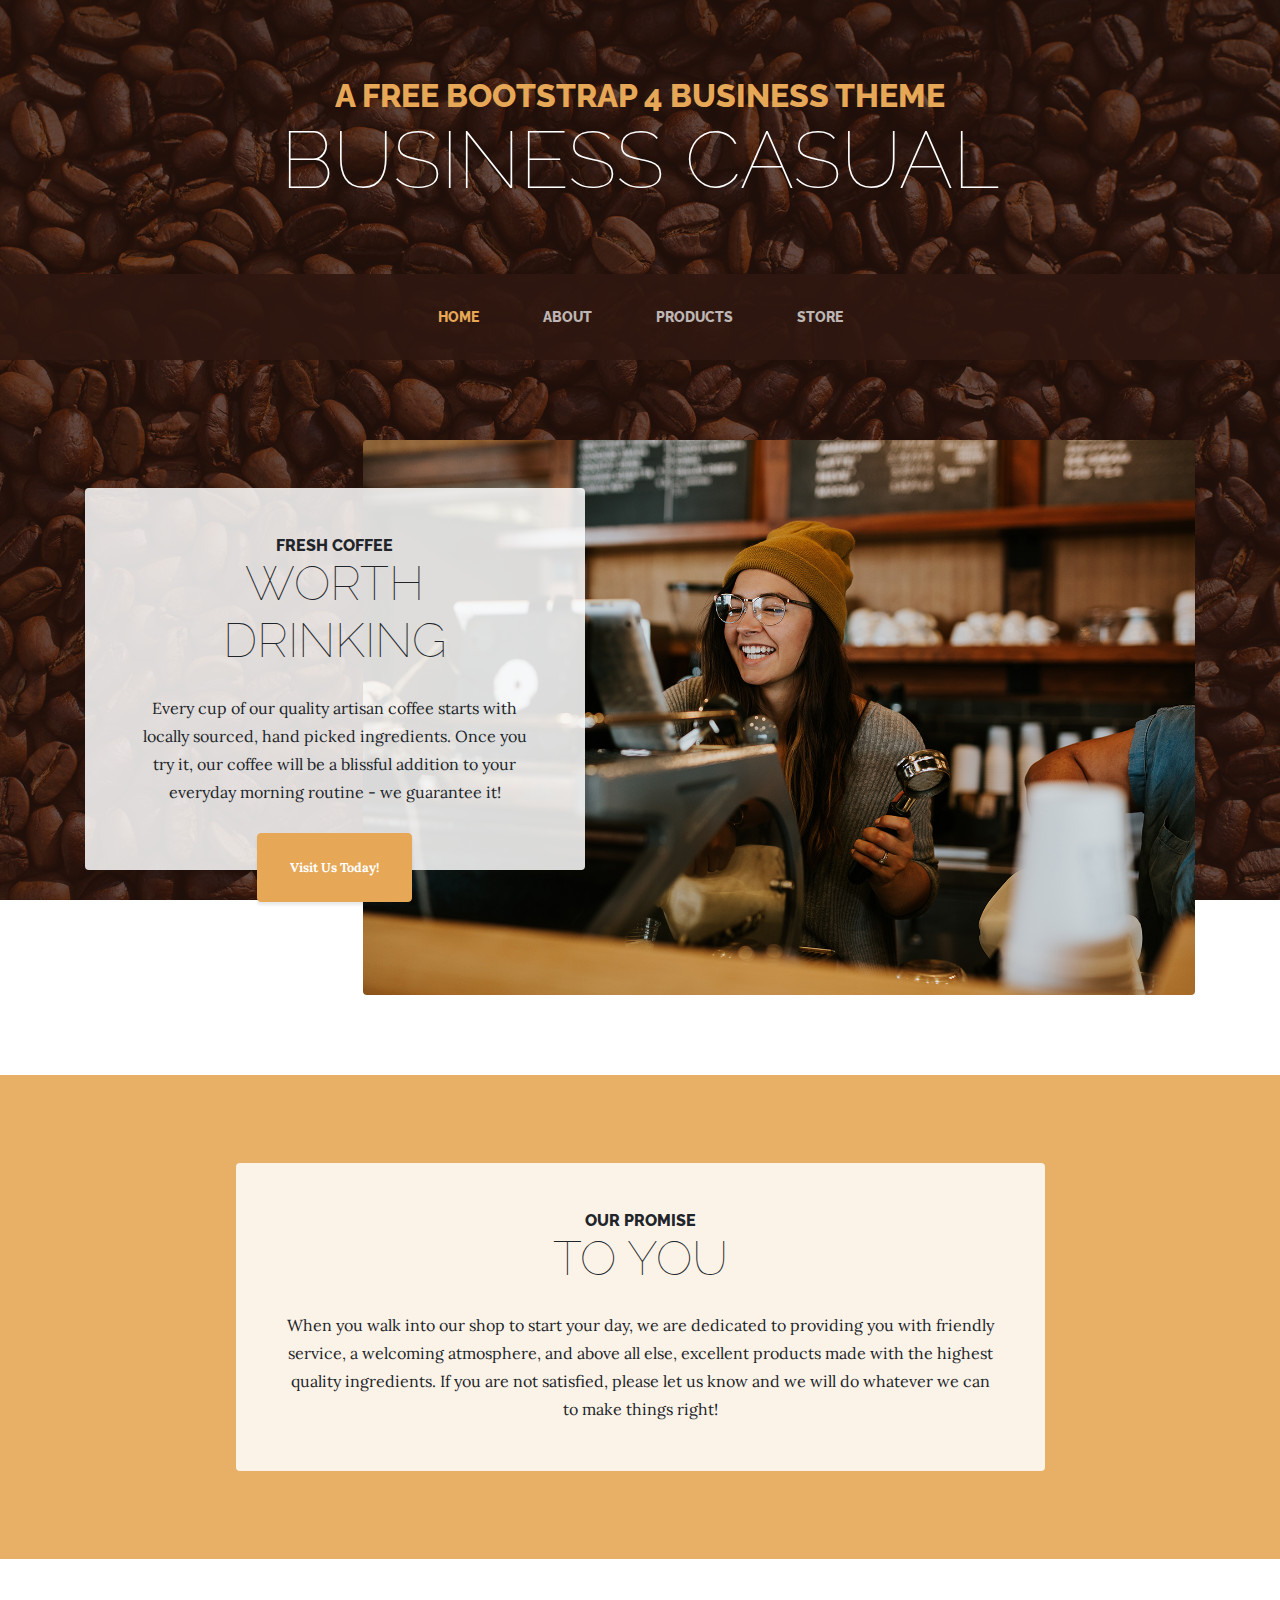
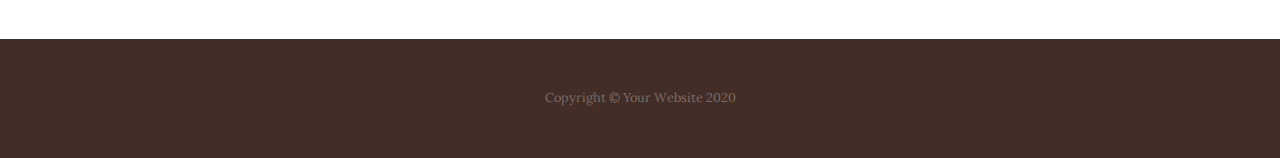
==== selfOrganizingTeams/startbootstrap-business-casual-gh-pages/index.html @ 57310545 "Add files via upload" ====
<!DOCTYPE html>
<html lang="en">

<head>

  <meta charset="utf-8">
  <meta name="viewport" content="width=device-width, initial-scale=1, shrink-to-fit=no">
  <meta name="description" content="">
  <meta name="author" content="">

  <title>Business Casual - Start Bootstrap Theme</title>

  <!-- Bootstrap core CSS -->
  <link href="vendor/bootstrap/css/bootstrap.min.css" rel="stylesheet">

  <!-- Custom fonts for this template -->
  <link href="https://fonts.googleapis.com/css?family=Raleway:100,100i,200,200i,300,300i,400,400i,500,500i,600,600i,700,700i,800,800i,900,900i" rel="stylesheet">
  <link href="https://fonts.googleapis.com/css?family=Lora:400,400i,700,700i" rel="stylesheet">

  <!-- Custom styles for this template -->
  <link href="css/business-casual.min.css" rel="stylesheet">

</head>

<body>

  <h1 class="site-heading text-center text-white d-none d-lg-block">
    <span class="site-heading-upper text-primary mb-3">A Free Bootstrap 4 Business Theme</span>
    <span class="site-heading-lower">Business Casual</span>
  </h1>

  <!-- Navigation -->
  <nav class="navbar navbar-expand-lg navbar-dark py-lg-4" id="mainNav">
    <div class="container">
      <a class="navbar-brand text-uppercase text-expanded font-weight-bold d-lg-none" href="#">Start Bootstrap</a>
      <button class="navbar-toggler" type="button" data-toggle="collapse" data-target="#navbarResponsive" aria-controls="navbarResponsive" aria-expanded="false" aria-label="Toggle navigation">
        <span class="navbar-toggler-icon"></span>
      </button>
      <div class="collapse navbar-collapse" id="navbarResponsive">
        <ul class="navbar-nav mx-auto">
          <li class="nav-item active px-lg-4">
            <a class="nav-link text-uppercase text-expanded" href="index.html">Home
              <span class="sr-only">(current)</span>
            </a>
          </li>
          <li class="nav-item px-lg-4">
            <a class="nav-link text-uppercase text-expanded" href="about.html">About</a>
          </li>
          <li class="nav-item px-lg-4">
            <a class="nav-link text-uppercase text-expanded" href="products.html">Products</a>
          </li>
          <li class="nav-item px-lg-4">
            <a class="nav-link text-uppercase text-expanded" href="store.html">Store</a>
          </li>
        </ul>
      </div>
    </div>
  </nav>

  <section class="page-section clearfix">
    <div class="container">
      <div class="intro">
        <img class="intro-img img-fluid mb-3 mb-lg-0 rounded" src="img/intro.jpg" alt="">
        <div class="intro-text left-0 text-center bg-faded p-5 rounded">
          <h2 class="section-heading mb-4">
            <span class="section-heading-upper">Fresh Coffee</span>
            <span class="section-heading-lower">Worth Drinking</span>
          </h2>
          <p class="mb-3">Every cup of our quality artisan coffee starts with locally sourced, hand picked ingredients. Once you try it, our coffee will be a blissful addition to your everyday morning routine - we guarantee it!
          </p>
          <div class="intro-button mx-auto">
            <a class="btn btn-primary btn-xl" href="#">Visit Us Today!</a>
          </div>
        </div>
      </div>
    </div>
  </section>

  <section class="page-section cta">
    <div class="container">
      <div class="row">
        <div class="col-xl-9 mx-auto">
          <div class="cta-inner text-center rounded">
            <h2 class="section-heading mb-4">
              <span class="section-heading-upper">Our Promise</span>
              <span class="section-heading-lower">To You</span>
            </h2>
            <p class="mb-0">When you walk into our shop to start your day, we are dedicated to providing you with friendly service, a welcoming atmosphere, and above all else, excellent products made with the highest quality ingredients. If you are not satisfied, please let us know and we will do whatever we can to make things right!</p>
          </div>
        </div>
      </div>
    </div>
  </section>

  <footer class="footer text-faded text-center py-5">
    <div class="container">
      <p class="m-0 small">Copyright &copy; Your Website 2020</p>
    </div>
  </footer>

  <!-- Bootstrap core JavaScript -->
  <script src="vendor/jquery/jquery.min.js"></script>
  <script src="vendor/bootstrap/js/bootstrap.bundle.min.js"></script>

</body>

</html>
---- selfOrganizingTeams/startbootstrap-business-casual-gh-pages/css/business-casual.min.css ----
/*!
 * Start Bootstrap - Business Casual v5.0.11 (https://startbootstrap.com/theme/business-casual)
 * Copyright 2013-2020 Start Bootstrap
 * Licensed under MIT (https://github.com/StartBootstrap/startbootstrap-business-casual/blob/master/LICENSE)
 */body{font-family:Lora;background-image:linear-gradient(rgba(47,23,15,.65),rgba(47,23,15,.65)),url(../img/bg.jpg);background-attachment:fixed;background-position:center;background-size:cover}h1,h2,h3,h4,h5,h6{font-family:Raleway}p{line-height:1.75}.text-faded{color:rgba(255,255,255,.3)}.site-heading{margin-top:5rem;margin-bottom:5rem;text-transform:uppercase;line-height:1;font-family:Raleway}.site-heading .site-heading-upper{display:block;font-size:2rem;font-weight:800}.site-heading .site-heading-lower{font-size:5rem;font-weight:100;line-height:4rem}.page-section{margin-top:5rem;margin-bottom:5rem}.section-heading{text-transform:uppercase}.section-heading .section-heading-upper{display:block;font-size:1rem;font-weight:800}.section-heading .section-heading-lower{display:block;font-size:3rem;font-weight:100}.bg-faded{background-color:rgba(255,255,255,.85)}#mainNav{background-color:rgba(47,23,15,.9);font-family:Raleway}#mainNav .navbar-brand{color:#e6a756}#mainNav .navbar-nav .nav-item .nav-link{color:rgba(255,255,255,.7);font-weight:800}#mainNav .navbar-nav .nav-item.active .nav-link{color:#e6a756}@media (min-width:992px){#mainNav .navbar-nav .nav-item .nav-link{font-size:.9rem}#mainNav .navbar-nav .nav-item .nav-link:hover{color:rgba(255,255,255,.4)}#mainNav .navbar-nav .nav-item.active .nav-link:hover{color:#e6a756}}.btn-xl{font-weight:700;font-size:.8rem;padding-top:1.5rem;padding-bottom:1.5rem;padding-left:2rem;padding-right:2rem}.intro{position:relative}@media (min-width:992px){.intro .intro-img{width:75%;float:right}.intro .intro-text{left:0;width:60%;margin-top:3rem;position:absolute}.intro .intro-text .intro-button{width:100%;left:0;position:absolute;bottom:-2rem}}@media (min-width:1200px){.intro .intro-text{width:45%}}.cta{padding-top:5rem;padding-bottom:5rem;background-color:rgba(230,167,86,.9)}.cta .cta-inner{position:relative;padding:3rem;margin:.5rem;background-color:rgba(255,255,255,.85)}.cta .cta-inner:before{border-radius:.5rem;content:'';position:absolute;top:-.5rem;bottom:-.5rem;left:-.5rem;right:-.5rem;border:.25rem solid rgba(255,255,255,.85);z-index:-1}@media (min-width:992px){.about-heading .about-heading-img{position:relative;z-index:0}.about-heading .about-heading-content{margin-top:-5rem;position:relative;z-index:1}}@media (min-width:992px){.product-item .product-item-title{position:relative;z-index:1;margin-bottom:-3rem}.product-item .product-item-img{position:relative;z-index:0;max-width:60vw}.product-item .product-item-description{position:relative;z-index:1;margin-top:-3rem;max-width:50vw}}.list-hours{font-size:.9rem}.list-hours .list-hours-item{border-bottom:1px solid rgba(230,167,86,.5);padding-bottom:.25rem;margin-bottom:1rem;font-style:italic}.list-hours .list-hours-item.today{font-weight:700;color:#e6a756}@media (min-width:992px){.list-hours{width:50%;font-size:1.1rem}}.address strong{font-size:1.2rem}.footer{background-color:rgba(47,23,15,.9)}.text-primary{color:#e6a756!important}.bg-primary{background-color:#e6a756!important}.btn{box-shadow:0 3px 3px 0 rgba(33,37,41,.1)}.btn-primary{background-color:#e6a756;border-color:#e6a756}.btn-primary:active,.btn-primary:focus,.btn-primary:hover{background-color:#df902a;border-color:#df902a}.font-weight-light{font-weight:100!important}
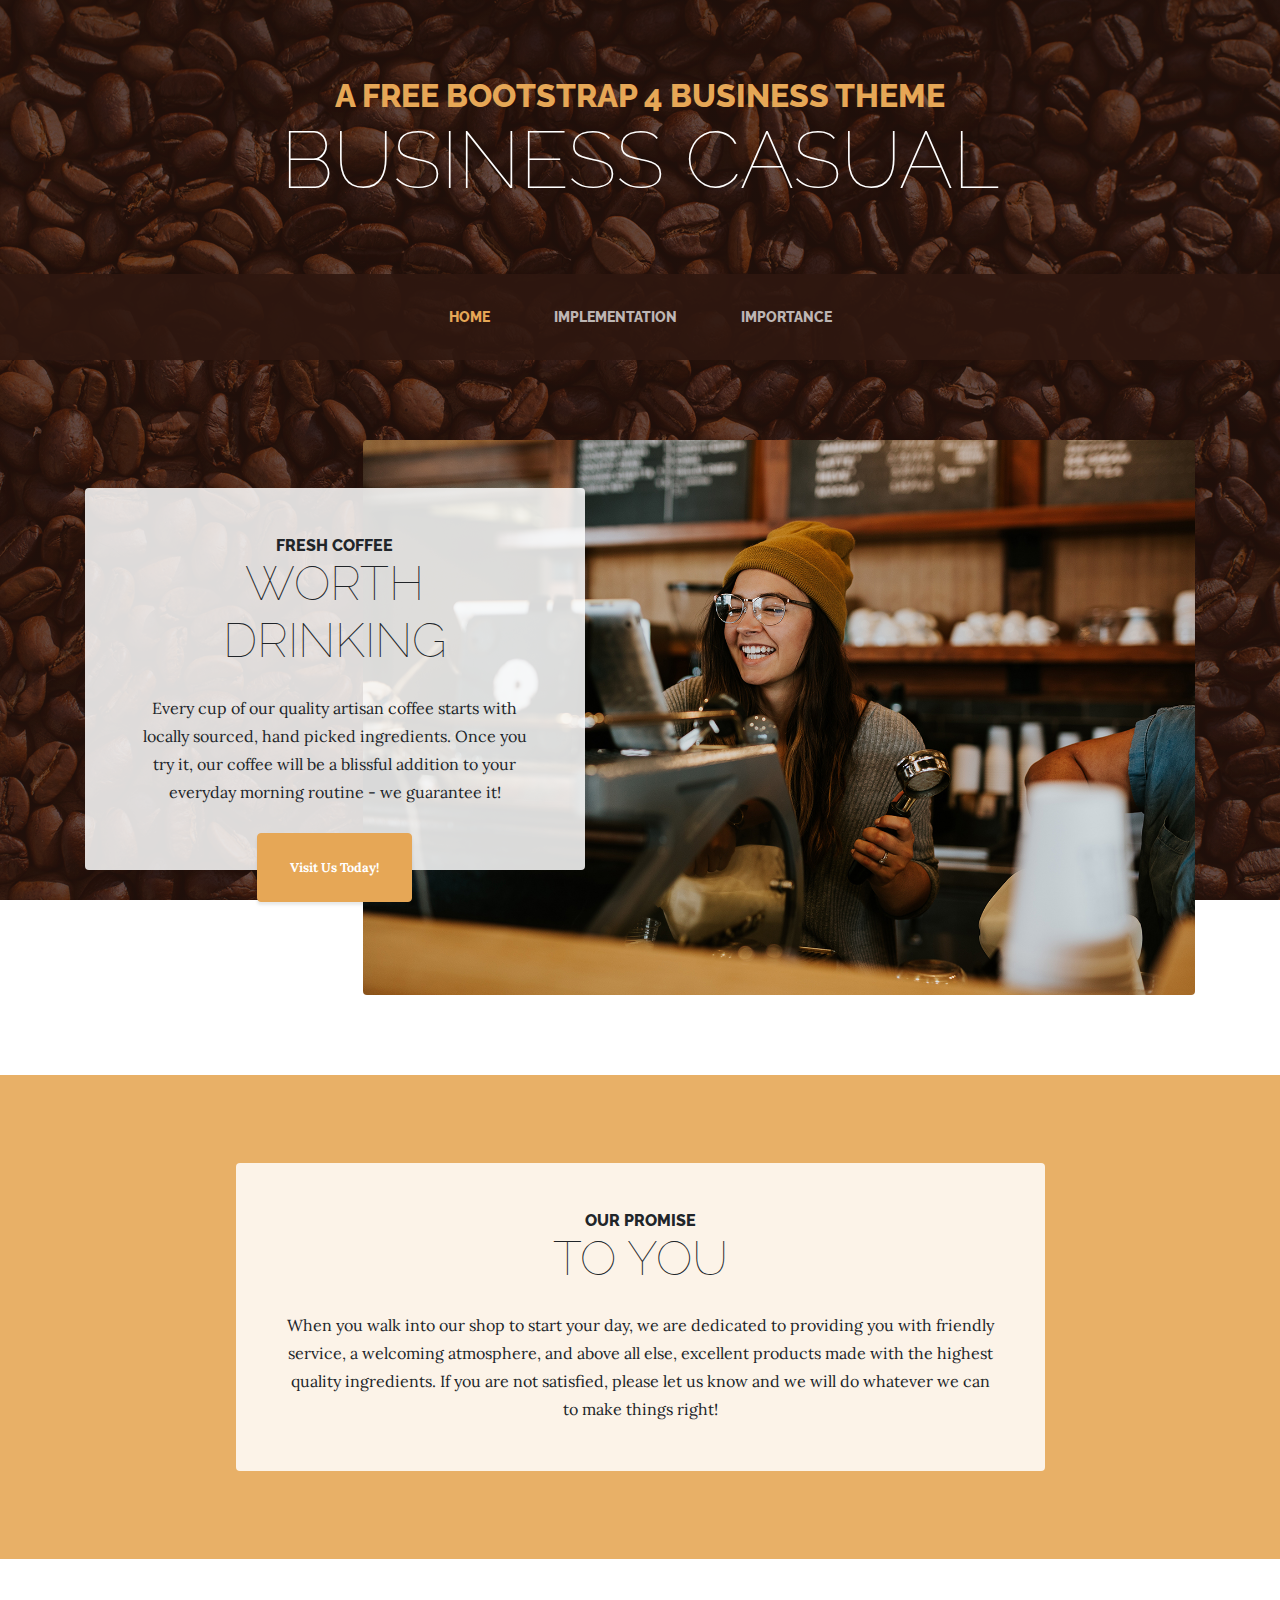
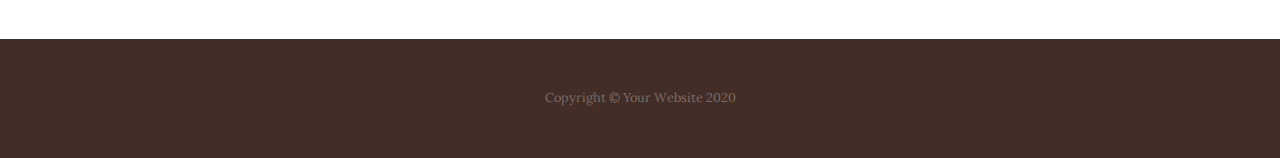
==== commit 94c94c1e: "Update pages, and page names" ====
--- a/selfOrganizingTeams/startbootstrap-business-casual-gh-pages/index.html
+++ b/selfOrganizingTeams/startbootstrap-business-casual-gh-pages/index.html
@@ -12,7 +12,7 @@
 
   <!-- Bootstrap core CSS -->
   <link href="vendor/bootstrap/css/bootstrap.min.css" rel="stylesheet">
-
+  <link rel="stylesheet" href="css/styles.css">
   <!-- Custom fonts for this template -->
   <link href="https://fonts.googleapis.com/css?family=Raleway:100,100i,200,200i,300,300i,400,400i,500,500i,600,600i,700,700i,800,800i,900,900i" rel="stylesheet">
   <link href="https://fonts.googleapis.com/css?family=Lora:400,400i,700,700i" rel="stylesheet">
@@ -44,13 +44,10 @@
             </a>
           </li>
           <li class="nav-item px-lg-4">
-            <a class="nav-link text-uppercase text-expanded" href="about.html">About</a>
+            <a class="nav-link text-uppercase text-expanded" href="implementation.html">Implementation</a>
           </li>
           <li class="nav-item px-lg-4">
-            <a class="nav-link text-uppercase text-expanded" href="products.html">Products</a>
-          </li>
-          <li class="nav-item px-lg-4">
-            <a class="nav-link text-uppercase text-expanded" href="store.html">Store</a>
+            <a class="nav-link text-uppercase text-expanded" href="importance.html">Importance</a>
           </li>
         </ul>
       </div>
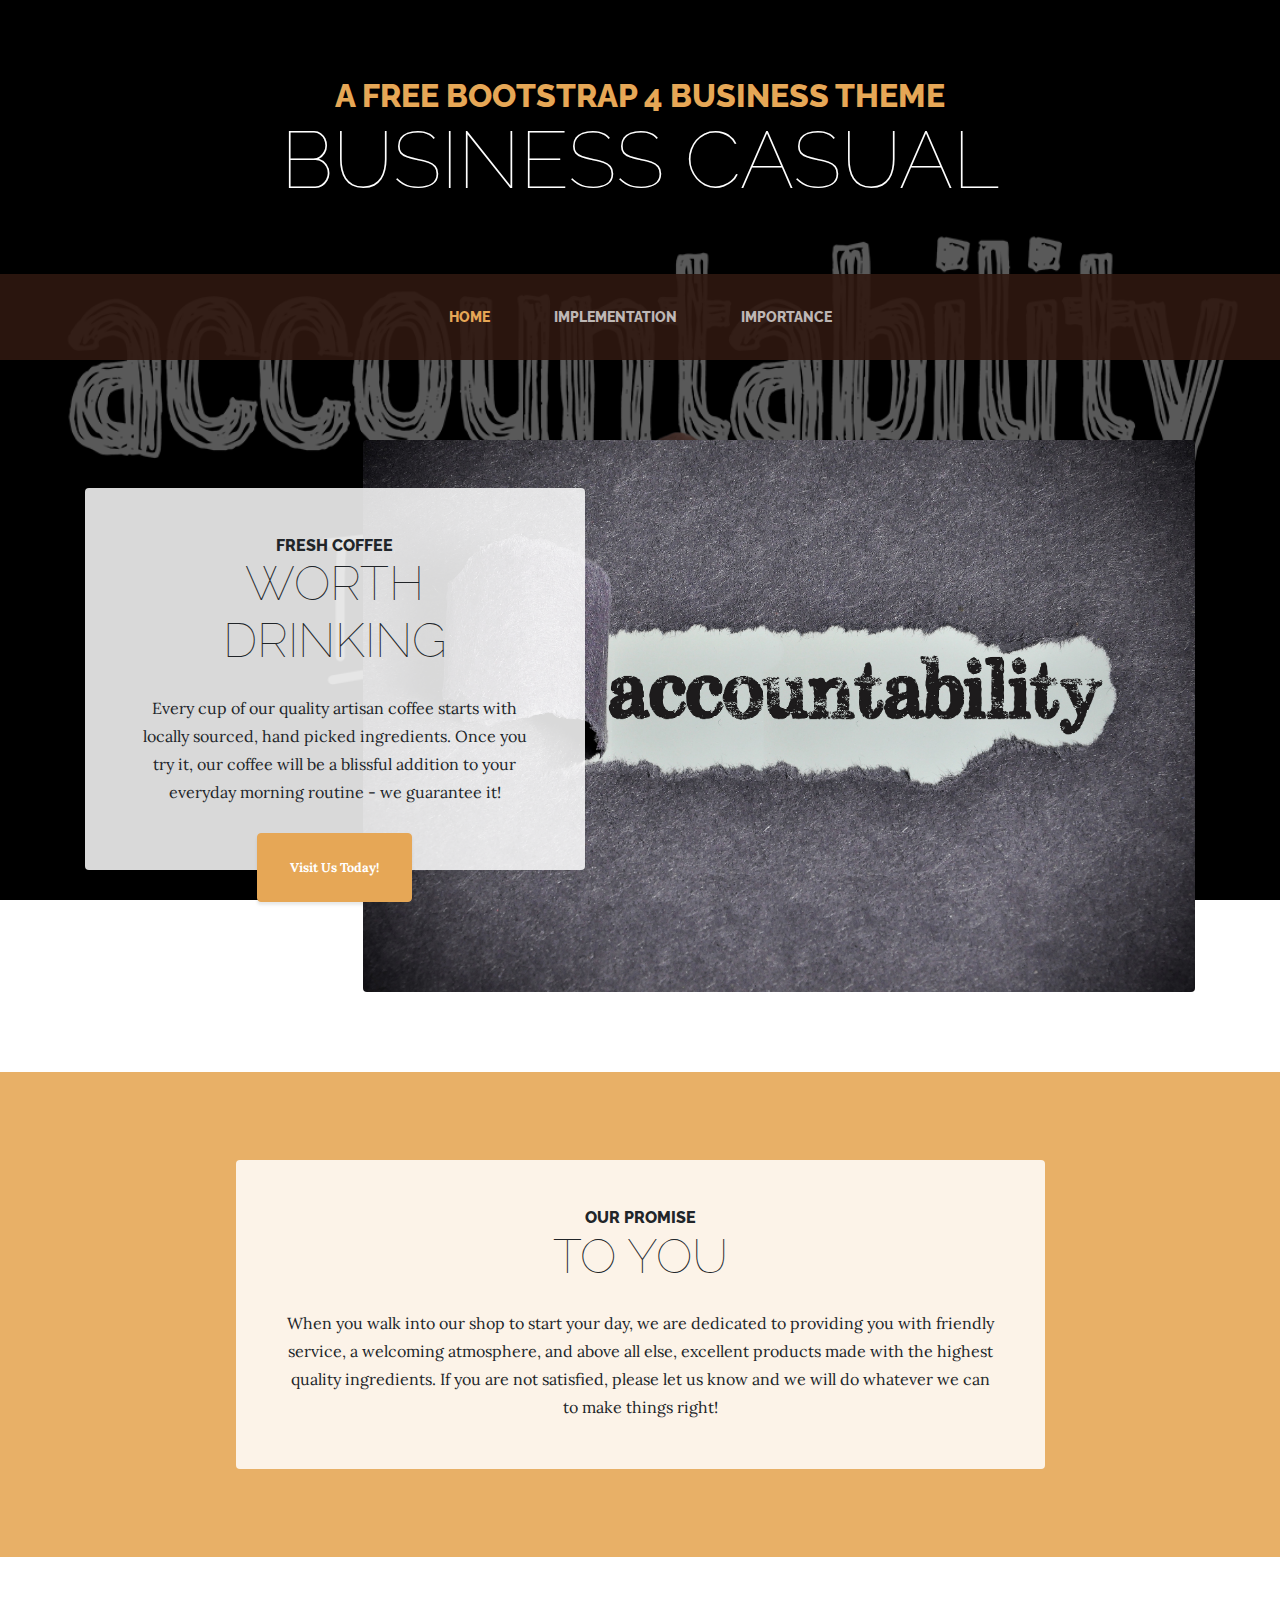
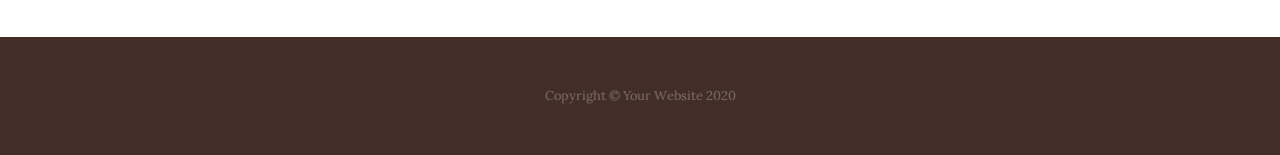
==== commit 5993e2c9: "Pictures" ====
--- a/selfOrganizingTeams/startbootstrap-business-casual-gh-pages/index.html
+++ b/selfOrganizingTeams/startbootstrap-business-casual-gh-pages/index.html
@@ -8,17 +8,19 @@
   <meta name="description" content="">
   <meta name="author" content="">
 
-  <title>Business Casual - Start Bootstrap Theme</title>
+  <title>Accountability</title>
 
   <!-- Bootstrap core CSS -->
   <link href="vendor/bootstrap/css/bootstrap.min.css" rel="stylesheet">
   <link rel="stylesheet" href="css/styles.css">
   <!-- Custom fonts for this template -->
-  <link href="https://fonts.googleapis.com/css?family=Raleway:100,100i,200,200i,300,300i,400,400i,500,500i,600,600i,700,700i,800,800i,900,900i" rel="stylesheet">
+  <link
+    href="https://fonts.googleapis.com/css?family=Raleway:100,100i,200,200i,300,300i,400,400i,500,500i,600,600i,700,700i,800,800i,900,900i"
+    rel="stylesheet">
   <link href="https://fonts.googleapis.com/css?family=Lora:400,400i,700,700i" rel="stylesheet">
 
   <!-- Custom styles for this template -->
-  <link href="css/business-casual.min.css" rel="stylesheet">
+  <link href="css/business-casual.css" rel="stylesheet">
 
 </head>
 
@@ -33,7 +35,8 @@
   <nav class="navbar navbar-expand-lg navbar-dark py-lg-4" id="mainNav">
     <div class="container">
       <a class="navbar-brand text-uppercase text-expanded font-weight-bold d-lg-none" href="#">Start Bootstrap</a>
-      <button class="navbar-toggler" type="button" data-toggle="collapse" data-target="#navbarResponsive" aria-controls="navbarResponsive" aria-expanded="false" aria-label="Toggle navigation">
+      <button class="navbar-toggler" type="button" data-toggle="collapse" data-target="#navbarResponsive"
+        aria-controls="navbarResponsive" aria-expanded="false" aria-label="Toggle navigation">
         <span class="navbar-toggler-icon"></span>
       </button>
       <div class="collapse navbar-collapse" id="navbarResponsive">
@@ -57,13 +60,15 @@
   <section class="page-section clearfix">
     <div class="container">
       <div class="intro">
-        <img class="intro-img img-fluid mb-3 mb-lg-0 rounded" src="img/intro.jpg" alt="">
+        <img class="intro-img img-fluid mb-3 mb-lg-0 rounded" src="img/2.jpeg.crdownload" alt="accountability"
+          title="accountability">
         <div class="intro-text left-0 text-center bg-faded p-5 rounded">
           <h2 class="section-heading mb-4">
             <span class="section-heading-upper">Fresh Coffee</span>
             <span class="section-heading-lower">Worth Drinking</span>
           </h2>
-          <p class="mb-3">Every cup of our quality artisan coffee starts with locally sourced, hand picked ingredients. Once you try it, our coffee will be a blissful addition to your everyday morning routine - we guarantee it!
+          <p class="mb-3">Every cup of our quality artisan coffee starts with locally sourced, hand picked ingredients.
+            Once you try it, our coffee will be a blissful addition to your everyday morning routine - we guarantee it!
           </p>
           <div class="intro-button mx-auto">
             <a class="btn btn-primary btn-xl" href="#">Visit Us Today!</a>
@@ -82,7 +87,10 @@
               <span class="section-heading-upper">Our Promise</span>
               <span class="section-heading-lower">To You</span>
             </h2>
-            <p class="mb-0">When you walk into our shop to start your day, we are dedicated to providing you with friendly service, a welcoming atmosphere, and above all else, excellent products made with the highest quality ingredients. If you are not satisfied, please let us know and we will do whatever we can to make things right!</p>
+            <p class="mb-0">When you walk into our shop to start your day, we are dedicated to providing you with
+              friendly service, a welcoming atmosphere, and above all else, excellent products made with the highest
+              quality ingredients. If you are not satisfied, please let us know and we will do whatever we can to make
+              things right!</p>
           </div>
         </div>
       </div>
@@ -101,4 +109,4 @@
 
 </body>
 
-</html>
+</html>--- a/selfOrganizingTeams/startbootstrap-business-casual-gh-pages/css/business-casual.css
+++ b/selfOrganizingTeams/startbootstrap-business-casual-gh-pages/css/business-casual.css
@@ -0,0 +1,256 @@
+/*!
+ * Start Bootstrap - Business Casual v5.0.11 (https://startbootstrap.com/theme/business-casual)
+ * Copyright 2013-2020 Start Bootstrap
+ * Licensed under MIT (https://github.com/StartBootstrap/startbootstrap-business-casual/blob/master/LICENSE)
+ */
+
+body {
+  font-family: 'Lora';
+  background-image: linear-gradient(rgba(0, 0, 0, 0.65), rgba(0, 0, 0, 0.65)), url("../img/background.jpg");
+  background-attachment: fixed;
+  background-position: center;
+  background-size: cover;
+}
+
+h1,
+h2,
+h3,
+h4,
+h5,
+h6 {
+  font-family: 'Raleway';
+}
+
+p {
+  line-height: 1.75;
+}
+
+.text-faded {
+  color: rgba(255, 255, 255, 0.3);
+}
+
+.site-heading {
+  margin-top: 5rem;
+  margin-bottom: 5rem;
+  text-transform: uppercase;
+  line-height: 1;
+  font-family: 'Raleway';
+}
+
+.site-heading .site-heading-upper {
+  display: block;
+  font-size: 2rem;
+  font-weight: 800;
+}
+
+.site-heading .site-heading-lower {
+  font-size: 5rem;
+  font-weight: 100;
+  line-height: 4rem;
+}
+
+.page-section {
+  margin-top: 5rem;
+  margin-bottom: 5rem;
+}
+
+.section-heading {
+  text-transform: uppercase;
+}
+
+.section-heading .section-heading-upper {
+  display: block;
+  font-size: 1rem;
+  font-weight: 800;
+}
+
+.section-heading .section-heading-lower {
+  display: block;
+  font-size: 3rem;
+  font-weight: 100;
+}
+
+.bg-faded {
+  background-color: rgba(255, 255, 255, 0.85);
+}
+
+#mainNav {
+  background-color: rgba(47, 23, 15, 0.9);
+  font-family: 'Raleway';
+}
+
+#mainNav .navbar-brand {
+  color: #e6a756;
+}
+
+#mainNav .navbar-nav .nav-item .nav-link {
+  color: rgba(255, 255, 255, 0.7);
+  font-weight: 800;
+}
+
+#mainNav .navbar-nav .nav-item.active .nav-link {
+  color: #e6a756;
+}
+
+@media (min-width: 992px) {
+  #mainNav .navbar-nav .nav-item .nav-link {
+    font-size: 0.9rem;
+  }
+  #mainNav .navbar-nav .nav-item .nav-link:hover {
+    color: rgba(255, 255, 255, 0.4);
+  }
+  #mainNav .navbar-nav .nav-item.active .nav-link:hover {
+    color: #e6a756;
+  }
+}
+
+.btn-xl {
+  font-weight: 700;
+  font-size: 0.8rem;
+  padding-top: 1.5rem;
+  padding-bottom: 1.5rem;
+  padding-left: 2rem;
+  padding-right: 2rem;
+}
+
+.intro {
+  position: relative;
+}
+
+@media (min-width: 992px) {
+  .intro .intro-img {
+    width: 75%;
+    float: right;
+  }
+  .intro .intro-text {
+    left: 0;
+    width: 60%;
+    margin-top: 3rem;
+    position: absolute;
+  }
+  .intro .intro-text .intro-button {
+    width: 100%;
+    left: 0;
+    position: absolute;
+    bottom: -2rem;
+  }
+}
+
+@media (min-width: 1200px) {
+  .intro .intro-text {
+    width: 45%;
+  }
+}
+
+.cta {
+  padding-top: 5rem;
+  padding-bottom: 5rem;
+  background-color: rgba(230, 167, 86, 0.9);
+}
+
+.cta .cta-inner {
+  position: relative;
+  padding: 3rem;
+  margin: 0.5rem;
+  background-color: rgba(255, 255, 255, 0.85);
+}
+
+.cta .cta-inner:before {
+  border-radius: 0.5rem;
+  content: '';
+  position: absolute;
+  top: -0.5rem;
+  bottom: -0.5rem;
+  left: -0.5rem;
+  right: -0.5rem;
+  border: 0.25rem solid rgba(255, 255, 255, 0.85);
+  z-index: -1;
+}
+
+@media (min-width: 992px) {
+  .about-heading .about-heading-img {
+    position: relative;
+    z-index: 0;
+  }
+  .about-heading .about-heading-content {
+    margin-top: -5rem;
+    position: relative;
+    z-index: 1;
+  }
+}
+
+@media (min-width: 992px) {
+  .product-item .product-item-title {
+    position: relative;
+    z-index: 1;
+    margin-bottom: -3rem;
+  }
+  .product-item .product-item-img {
+    position: relative;
+    z-index: 0;
+    max-width: 60vw;
+  }
+  .product-item .product-item-description {
+    position: relative;
+    z-index: 1;
+    margin-top: -3rem;
+    max-width: 50vw;
+  }
+}
+
+.list-hours {
+  font-size: 0.9rem;
+}
+
+.list-hours .list-hours-item {
+  border-bottom: 1px solid rgba(230, 167, 86, 0.5);
+  padding-bottom: .25rem;
+  margin-bottom: 1rem;
+  font-style: italic;
+}
+
+.list-hours .list-hours-item.today {
+  font-weight: bold;
+  color: #e6a756;
+}
+
+@media (min-width: 992px) {
+  .list-hours {
+    width: 50%;
+    font-size: 1.1rem;
+  }
+}
+
+.address strong {
+  font-size: 1.2rem;
+}
+
+.footer {
+  background-color: rgba(47, 23, 15, 0.9);
+}
+
+.text-primary {
+  color: #e6a756 !important;
+}
+
+.bg-primary {
+  background-color: #e6a756 !important;
+}
+
+.btn {
+  box-shadow: 0px 3px 3px 0px rgba(33, 37, 41, 0.1);
+}
+
+.btn-primary {
+  background-color: #e6a756;
+  border-color: #e6a756;
+}
+
+.btn-primary:hover, .btn-primary:focus, .btn-primary:active {
+  background-color: #df902a;
+  border-color: #df902a;
+}
+
+.font-weight-light {
+  font-weight: 100 !important;
+}
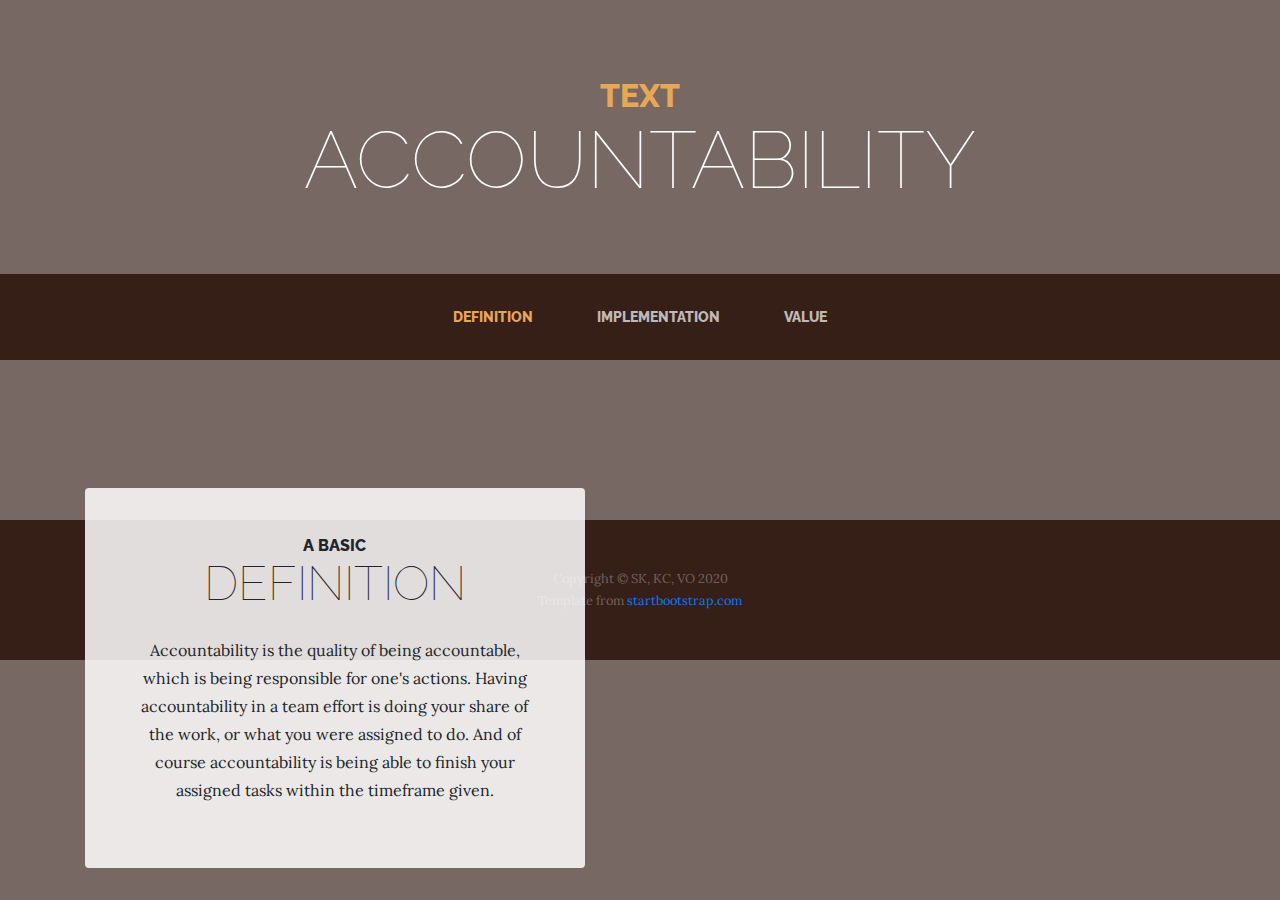
==== commit fc73cbe7: "Changed content" ====
--- a/selfOrganizingTeams/startbootstrap-business-casual-gh-pages/index.html
+++ b/selfOrganizingTeams/startbootstrap-business-casual-gh-pages/index.html
@@ -8,49 +8,46 @@
   <meta name="description" content="">
   <meta name="author" content="">
 
-  <title>Accountability</title>
+  <title>Self Organizing Teams</title>
 
   <!-- Bootstrap core CSS -->
   <link href="vendor/bootstrap/css/bootstrap.min.css" rel="stylesheet">
-  <link rel="stylesheet" href="css/styles.css">
+
   <!-- Custom fonts for this template -->
-  <link
-    href="https://fonts.googleapis.com/css?family=Raleway:100,100i,200,200i,300,300i,400,400i,500,500i,600,600i,700,700i,800,800i,900,900i"
-    rel="stylesheet">
+  <link href="https://fonts.googleapis.com/css?family=Raleway:100,100i,200,200i,300,300i,400,400i,500,500i,600,600i,700,700i,800,800i,900,900i" rel="stylesheet">
   <link href="https://fonts.googleapis.com/css?family=Lora:400,400i,700,700i" rel="stylesheet">
 
   <!-- Custom styles for this template -->
-  <link href="css/business-casual.css" rel="stylesheet">
+  <link href="css/business-casual.min.css" rel="stylesheet">
 
 </head>
 
 <body>
 
   <h1 class="site-heading text-center text-white d-none d-lg-block">
-    <span class="site-heading-upper text-primary mb-3">A Free Bootstrap 4 Business Theme</span>
-    <span class="site-heading-lower">Business Casual</span>
+    <span class="site-heading-upper text-primary mb-3">TEXT</span>
+    <span class="site-heading-lower">Accountability</span>
   </h1>
 
   <!-- Navigation -->
   <nav class="navbar navbar-expand-lg navbar-dark py-lg-4" id="mainNav">
     <div class="container">
-      <a class="navbar-brand text-uppercase text-expanded font-weight-bold d-lg-none" href="#">Start Bootstrap</a>
-      <button class="navbar-toggler" type="button" data-toggle="collapse" data-target="#navbarResponsive"
-        aria-controls="navbarResponsive" aria-expanded="false" aria-label="Toggle navigation">
+      <a class="navbar-brand text-uppercase text-expanded font-weight-bold d-lg-none" href="#">Accountability</a>
+      <button class="navbar-toggler" type="button" data-toggle="collapse" data-target="#navbarResponsive" aria-controls="navbarResponsive" aria-expanded="false" aria-label="Toggle navigation">
         <span class="navbar-toggler-icon"></span>
       </button>
       <div class="collapse navbar-collapse" id="navbarResponsive">
         <ul class="navbar-nav mx-auto">
           <li class="nav-item active px-lg-4">
-            <a class="nav-link text-uppercase text-expanded" href="index.html">Home
+            <a class="nav-link text-uppercase text-expanded" href="index.html">Definition
               <span class="sr-only">(current)</span>
             </a>
           </li>
           <li class="nav-item px-lg-4">
-            <a class="nav-link text-uppercase text-expanded" href="implementation.html">Implementation</a>
+            <a class="nav-link text-uppercase text-expanded" href="implement.html">Implementation</a>
           </li>
           <li class="nav-item px-lg-4">
-            <a class="nav-link text-uppercase text-expanded" href="importance.html">Importance</a>
+            <a class="nav-link text-uppercase text-expanded" href="value.html">Value</a>
           </li>
         </ul>
       </div>
@@ -60,25 +57,23 @@
   <section class="page-section clearfix">
     <div class="container">
       <div class="intro">
-        <img class="intro-img img-fluid mb-3 mb-lg-0 rounded" src="img/2.jpeg.crdownload" alt="accountability"
-          title="accountability">
+        <img class="intro-img img-fluid mb-3 mb-lg-0 rounded" src="img/intro.jpg" alt="">
         <div class="intro-text left-0 text-center bg-faded p-5 rounded">
           <h2 class="section-heading mb-4">
-            <span class="section-heading-upper">Fresh Coffee</span>
-            <span class="section-heading-lower">Worth Drinking</span>
+            <span class="section-heading-upper">A basic</span>
+            <span class="section-heading-lower">Definition</span>
           </h2>
-          <p class="mb-3">Every cup of our quality artisan coffee starts with locally sourced, hand picked ingredients.
-            Once you try it, our coffee will be a blissful addition to your everyday morning routine - we guarantee it!
+          <p class="mb-3">Accountability is the quality of being accountable, which is being responsible for one's actions. Having accountability in a team effort is doing your share of the work, or what you were assigned to do. And of course accountability is being able to finish your assigned tasks within the timeframe given.
           </p>
-          <div class="intro-button mx-auto">
+          <!-- <div class="intro-button mx-auto">
             <a class="btn btn-primary btn-xl" href="#">Visit Us Today!</a>
-          </div>
+          </div> -->
         </div>
       </div>
     </div>
   </section>
 
-  <section class="page-section cta">
+  <!-- <section class="page-section cta">
     <div class="container">
       <div class="row">
         <div class="col-xl-9 mx-auto">
@@ -87,19 +82,17 @@
               <span class="section-heading-upper">Our Promise</span>
               <span class="section-heading-lower">To You</span>
             </h2>
-            <p class="mb-0">When you walk into our shop to start your day, we are dedicated to providing you with
-              friendly service, a welcoming atmosphere, and above all else, excellent products made with the highest
-              quality ingredients. If you are not satisfied, please let us know and we will do whatever we can to make
-              things right!</p>
+            <p class="mb-0">When you walk into our shop to start your day, we are dedicated to providing you with friendly service, a welcoming atmosphere, and above all else, excellent products made with the highest quality ingredients. If you are not satisfied, please let us know and we will do whatever we can to make things right!</p>
           </div>
         </div>
       </div>
     </div>
-  </section>
+  </section> -->
 
   <footer class="footer text-faded text-center py-5">
     <div class="container">
-      <p class="m-0 small">Copyright &copy; Your Website 2020</p>
+      <p class="m-0 small">Copyright &copy; SK, KC, VO 2020</p>
+      <p class="m-0 small">Template from <a href="https://startbootstrap.com/themes">startbootstrap.com</a></p>
     </div>
   </footer>
 
@@ -109,4 +102,4 @@
 
 </body>
 
-</html>+</html>
--- a/selfOrganizingTeams/startbootstrap-business-casual-gh-pages/css/business-casual.min.css
+++ b/selfOrganizingTeams/startbootstrap-business-casual-gh-pages/css/business-casual.min.css
@@ -0,0 +1,251 @@
+/*!
+ * Start Bootstrap - Business Casual v5.0.11 (https://startbootstrap.com/theme/business-casual)
+ * Copyright 2013-2020 Start Bootstrap
+ * Licensed under MIT (https://github.com/StartBootstrap/startbootstrap-business-casual/blob/master/LICENSE)
+ */
+
+body {
+    font-family: Lora;
+    background-image: linear-gradient(rgba(47, 23, 15, .65), rgba(47, 23, 15, .65)), url(../img/bg.jpg);
+    background-attachment: fixed;
+    background-position: center;
+    background-size: cover
+}
+
+h1, h2, h3, h4, h5, h6 {
+    font-family: Raleway
+}
+
+p {
+    line-height: 1.75
+}
+
+.text-faded {
+    color: rgba(255, 255, 255, .3)
+}
+
+.site-heading {
+    margin-top: 5rem;
+    margin-bottom: 5rem;
+    text-transform: uppercase;
+    line-height: 1;
+    font-family: Raleway
+}
+
+.site-heading .site-heading-upper {
+    display: block;
+    font-size: 2rem;
+    font-weight: 800
+}
+
+.site-heading .site-heading-lower {
+    font-size: 5rem;
+    font-weight: 100;
+    line-height: 4rem
+}
+
+.page-section {
+    margin-top: 5rem;
+    margin-bottom: 5rem
+}
+
+.section-heading {
+    text-transform: uppercase
+}
+
+.section-heading .section-heading-upper {
+    display: block;
+    font-size: 1rem;
+    font-weight: 800
+}
+
+.section-heading .section-heading-lower {
+    display: block;
+    font-size: 3rem;
+    font-weight: 100
+}
+
+.bg-faded {
+    background-color: rgba(255, 255, 255, .85)
+}
+
+#mainNav {
+    background-color: rgba(47, 23, 15, .9);
+    font-family: Raleway
+}
+
+#mainNav .navbar-brand {
+    color: #e6a756
+}
+
+#mainNav .navbar-nav .nav-item .nav-link {
+    color: rgba(255, 255, 255, .7);
+    font-weight: 800
+}
+
+#mainNav .navbar-nav .nav-item.active .nav-link {
+    color: #e6a756
+}
+
+@media (min-width:992px) {
+    #mainNav .navbar-nav .nav-item .nav-link {
+        font-size: .9rem
+    }
+    #mainNav .navbar-nav .nav-item .nav-link:hover {
+        color: rgba(255, 255, 255, .4)
+    }
+    #mainNav .navbar-nav .nav-item.active .nav-link:hover {
+        color: #e6a756
+    }
+}
+
+.btn-xl {
+    font-weight: 700;
+    font-size: .8rem;
+    padding-top: 1.5rem;
+    padding-bottom: 1.5rem;
+    padding-left: 2rem;
+    padding-right: 2rem
+}
+
+.intro {
+    position: relative
+}
+
+@media (min-width:992px) {
+    .intro .intro-img {
+        width: 75%;
+        float: right
+    }
+    .intro .intro-text {
+        left: 0;
+        width: 60%;
+        margin-top: 3rem;
+        position: absolute
+    }
+    .intro .intro-text .intro-button {
+        width: 100%;
+        left: 0;
+        position: absolute;
+        bottom: -2rem
+    }
+}
+
+@media (min-width:1200px) {
+    .intro .intro-text {
+        width: 45%
+    }
+}
+
+.cta {
+    padding-top: 5rem;
+    padding-bottom: 5rem;
+    background-color: rgba(230, 167, 86, .9)
+}
+
+.cta .cta-inner {
+    position: relative;
+    padding: 3rem;
+    margin: .5rem;
+    background-color: rgba(255, 255, 255, .85)
+}
+
+.cta .cta-inner:before {
+    border-radius: .5rem;
+    content: '';
+    position: absolute;
+    top: -.5rem;
+    bottom: -.5rem;
+    left: -.5rem;
+    right: -.5rem;
+    border: .25rem solid rgba(255, 255, 255, .85);
+    z-index: -1
+}
+
+@media (min-width:992px) {
+    .about-heading .about-heading-img {
+        position: relative;
+        z-index: 0
+    }
+    .about-heading .about-heading-content {
+        margin-top: -5rem;
+        position: relative;
+        z-index: 1
+    }
+}
+
+@media (min-width:992px) {
+    .product-item .product-item-title {
+        position: relative;
+        z-index: 1;
+        margin-bottom: -3rem
+    }
+    .product-item .product-item-img {
+        position: relative;
+        z-index: 0;
+        max-width: 60vw
+    }
+    .product-item .product-item-description {
+        position: relative;
+        z-index: 1;
+        margin-top: -3rem;
+        max-width: 50vw
+    }
+}
+
+.list-hours {
+    font-size: .9rem
+}
+
+.list-hours .list-hours-item {
+    border-bottom: 1px solid rgba(230, 167, 86, .5);
+    padding-bottom: .25rem;
+    margin-bottom: 1rem;
+    font-style: italic
+}
+
+.list-hours .list-hours-item.today {
+    font-weight: 700;
+    color: #e6a756
+}
+
+@media (min-width:992px) {
+    .list-hours {
+        width: 50%;
+        font-size: 1.1rem
+    }
+}
+
+.address strong {
+    font-size: 1.2rem
+}
+
+.footer {
+    background-color: rgba(47, 23, 15, .9)
+}
+
+.text-primary {
+    color: #e6a756!important
+}
+
+.bg-primary {
+    background-color: #e6a756!important
+}
+
+.btn {
+    box-shadow: 0 3px 3px 0 rgba(33, 37, 41, .1)
+}
+
+.btn-primary {
+    background-color: #e6a756;
+    border-color: #e6a756
+}
+
+.btn-primary:active, .btn-primary:focus, .btn-primary:hover {
+    background-color: #df902a;
+    border-color: #df902a
+}
+
+.font-weight-light {
+    font-weight: 100!important
+}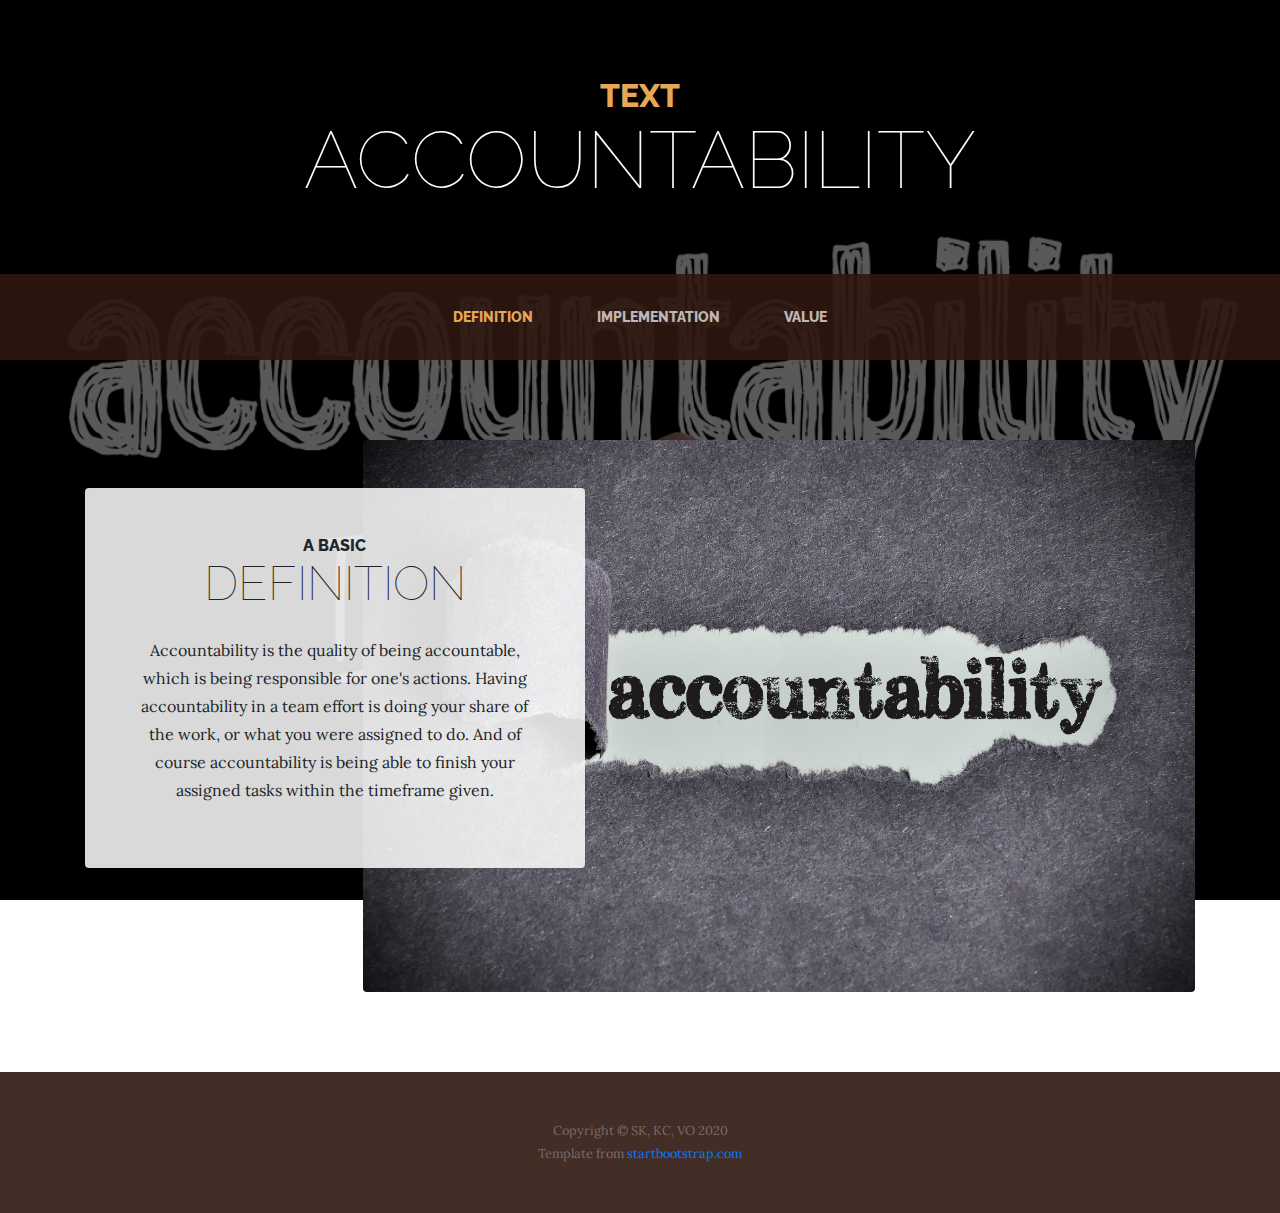
==== commit 363f1764: "Merge branch 'main' into SydneyK" ====
--- a/selfOrganizingTeams/startbootstrap-business-casual-gh-pages/index.html
+++ b/selfOrganizingTeams/startbootstrap-business-casual-gh-pages/index.html
@@ -8,17 +8,19 @@
   <meta name="description" content="">
   <meta name="author" content="">
 
-  <title>Self Organizing Teams</title>
+  <title>Accountability</title>
 
   <!-- Bootstrap core CSS -->
   <link href="vendor/bootstrap/css/bootstrap.min.css" rel="stylesheet">
-
+  <link rel="stylesheet" href="css/styles.css">
   <!-- Custom fonts for this template -->
-  <link href="https://fonts.googleapis.com/css?family=Raleway:100,100i,200,200i,300,300i,400,400i,500,500i,600,600i,700,700i,800,800i,900,900i" rel="stylesheet">
+  <link
+    href="https://fonts.googleapis.com/css?family=Raleway:100,100i,200,200i,300,300i,400,400i,500,500i,600,600i,700,700i,800,800i,900,900i"
+    rel="stylesheet">
   <link href="https://fonts.googleapis.com/css?family=Lora:400,400i,700,700i" rel="stylesheet">
 
   <!-- Custom styles for this template -->
-  <link href="css/business-casual.min.css" rel="stylesheet">
+  <link href="css/business-casual.css" rel="stylesheet">
 
 </head>
 
@@ -32,6 +34,7 @@
   <!-- Navigation -->
   <nav class="navbar navbar-expand-lg navbar-dark py-lg-4" id="mainNav">
     <div class="container">
+
       <a class="navbar-brand text-uppercase text-expanded font-weight-bold d-lg-none" href="#">Accountability</a>
       <button class="navbar-toggler" type="button" data-toggle="collapse" data-target="#navbarResponsive" aria-controls="navbarResponsive" aria-expanded="false" aria-label="Toggle navigation">
         <span class="navbar-toggler-icon"></span>
@@ -57,14 +60,14 @@
   <section class="page-section clearfix">
     <div class="container">
       <div class="intro">
-        <img class="intro-img img-fluid mb-3 mb-lg-0 rounded" src="img/intro.jpg" alt="">
+        <img class="intro-img img-fluid mb-3 mb-lg-0 rounded" src="img/2.jpeg.crdownload" alt="accountability"
+          title="accountability">
         <div class="intro-text left-0 text-center bg-faded p-5 rounded">
           <h2 class="section-heading mb-4">
             <span class="section-heading-upper">A basic</span>
             <span class="section-heading-lower">Definition</span>
           </h2>
-          <p class="mb-3">Accountability is the quality of being accountable, which is being responsible for one's actions. Having accountability in a team effort is doing your share of the work, or what you were assigned to do. And of course accountability is being able to finish your assigned tasks within the timeframe given.
-          </p>
+          <p class="mb-3">Accountability is the quality of being accountable, which is being responsible for one's actions. Having accountability in a team effort is doing your share of the work, or what you were assigned to do. And of course accountability is being able to finish your assigned tasks within the timeframe given.</p>
           <!-- <div class="intro-button mx-auto">
             <a class="btn btn-primary btn-xl" href="#">Visit Us Today!</a>
           </div> -->
@@ -82,7 +85,10 @@
               <span class="section-heading-upper">Our Promise</span>
               <span class="section-heading-lower">To You</span>
             </h2>
-            <p class="mb-0">When you walk into our shop to start your day, we are dedicated to providing you with friendly service, a welcoming atmosphere, and above all else, excellent products made with the highest quality ingredients. If you are not satisfied, please let us know and we will do whatever we can to make things right!</p>
+            <p class="mb-0">When you walk into our shop to start your day, we are dedicated to providing you with
+              friendly service, a welcoming atmosphere, and above all else, excellent products made with the highest
+              quality ingredients. If you are not satisfied, please let us know and we will do whatever we can to make
+              things right!</p>
           </div>
         </div>
       </div>
@@ -102,4 +108,4 @@
 
 </body>
 
-</html>
+</html>--- a/selfOrganizingTeams/startbootstrap-business-casual-gh-pages/css/business-casual.css
+++ b/selfOrganizingTeams/startbootstrap-business-casual-gh-pages/css/business-casual.css
@@ -0,0 +1,256 @@
+/*!
+ * Start Bootstrap - Business Casual v5.0.11 (https://startbootstrap.com/theme/business-casual)
+ * Copyright 2013-2020 Start Bootstrap
+ * Licensed under MIT (https://github.com/StartBootstrap/startbootstrap-business-casual/blob/master/LICENSE)
+ */
+
+body {
+  font-family: 'Lora';
+  background-image: linear-gradient(rgba(0, 0, 0, 0.65), rgba(0, 0, 0, 0.65)), url("../img/background.jpg");
+  background-attachment: fixed;
+  background-position: center;
+  background-size: cover;
+}
+
+h1,
+h2,
+h3,
+h4,
+h5,
+h6 {
+  font-family: 'Raleway';
+}
+
+p {
+  line-height: 1.75;
+}
+
+.text-faded {
+  color: rgba(255, 255, 255, 0.3);
+}
+
+.site-heading {
+  margin-top: 5rem;
+  margin-bottom: 5rem;
+  text-transform: uppercase;
+  line-height: 1;
+  font-family: 'Raleway';
+}
+
+.site-heading .site-heading-upper {
+  display: block;
+  font-size: 2rem;
+  font-weight: 800;
+}
+
+.site-heading .site-heading-lower {
+  font-size: 5rem;
+  font-weight: 100;
+  line-height: 4rem;
+}
+
+.page-section {
+  margin-top: 5rem;
+  margin-bottom: 5rem;
+}
+
+.section-heading {
+  text-transform: uppercase;
+}
+
+.section-heading .section-heading-upper {
+  display: block;
+  font-size: 1rem;
+  font-weight: 800;
+}
+
+.section-heading .section-heading-lower {
+  display: block;
+  font-size: 3rem;
+  font-weight: 100;
+}
+
+.bg-faded {
+  background-color: rgba(255, 255, 255, 0.85);
+}
+
+#mainNav {
+  background-color: rgba(47, 23, 15, 0.9);
+  font-family: 'Raleway';
+}
+
+#mainNav .navbar-brand {
+  color: #e6a756;
+}
+
+#mainNav .navbar-nav .nav-item .nav-link {
+  color: rgba(255, 255, 255, 0.7);
+  font-weight: 800;
+}
+
+#mainNav .navbar-nav .nav-item.active .nav-link {
+  color: #e6a756;
+}
+
+@media (min-width: 992px) {
+  #mainNav .navbar-nav .nav-item .nav-link {
+    font-size: 0.9rem;
+  }
+  #mainNav .navbar-nav .nav-item .nav-link:hover {
+    color: rgba(255, 255, 255, 0.4);
+  }
+  #mainNav .navbar-nav .nav-item.active .nav-link:hover {
+    color: #e6a756;
+  }
+}
+
+.btn-xl {
+  font-weight: 700;
+  font-size: 0.8rem;
+  padding-top: 1.5rem;
+  padding-bottom: 1.5rem;
+  padding-left: 2rem;
+  padding-right: 2rem;
+}
+
+.intro {
+  position: relative;
+}
+
+@media (min-width: 992px) {
+  .intro .intro-img {
+    width: 75%;
+    float: right;
+  }
+  .intro .intro-text {
+    left: 0;
+    width: 60%;
+    margin-top: 3rem;
+    position: absolute;
+  }
+  .intro .intro-text .intro-button {
+    width: 100%;
+    left: 0;
+    position: absolute;
+    bottom: -2rem;
+  }
+}
+
+@media (min-width: 1200px) {
+  .intro .intro-text {
+    width: 45%;
+  }
+}
+
+.cta {
+  padding-top: 5rem;
+  padding-bottom: 5rem;
+  background-color: rgba(230, 167, 86, 0.9);
+}
+
+.cta .cta-inner {
+  position: relative;
+  padding: 3rem;
+  margin: 0.5rem;
+  background-color: rgba(255, 255, 255, 0.85);
+}
+
+.cta .cta-inner:before {
+  border-radius: 0.5rem;
+  content: '';
+  position: absolute;
+  top: -0.5rem;
+  bottom: -0.5rem;
+  left: -0.5rem;
+  right: -0.5rem;
+  border: 0.25rem solid rgba(255, 255, 255, 0.85);
+  z-index: -1;
+}
+
+@media (min-width: 992px) {
+  .about-heading .about-heading-img {
+    position: relative;
+    z-index: 0;
+  }
+  .about-heading .about-heading-content {
+    margin-top: -5rem;
+    position: relative;
+    z-index: 1;
+  }
+}
+
+@media (min-width: 992px) {
+  .product-item .product-item-title {
+    position: relative;
+    z-index: 1;
+    margin-bottom: -3rem;
+  }
+  .product-item .product-item-img {
+    position: relative;
+    z-index: 0;
+    max-width: 60vw;
+  }
+  .product-item .product-item-description {
+    position: relative;
+    z-index: 1;
+    margin-top: -3rem;
+    max-width: 50vw;
+  }
+}
+
+.list-hours {
+  font-size: 0.9rem;
+}
+
+.list-hours .list-hours-item {
+  border-bottom: 1px solid rgba(230, 167, 86, 0.5);
+  padding-bottom: .25rem;
+  margin-bottom: 1rem;
+  font-style: italic;
+}
+
+.list-hours .list-hours-item.today {
+  font-weight: bold;
+  color: #e6a756;
+}
+
+@media (min-width: 992px) {
+  .list-hours {
+    width: 50%;
+    font-size: 1.1rem;
+  }
+}
+
+.address strong {
+  font-size: 1.2rem;
+}
+
+.footer {
+  background-color: rgba(47, 23, 15, 0.9);
+}
+
+.text-primary {
+  color: #e6a756 !important;
+}
+
+.bg-primary {
+  background-color: #e6a756 !important;
+}
+
+.btn {
+  box-shadow: 0px 3px 3px 0px rgba(33, 37, 41, 0.1);
+}
+
+.btn-primary {
+  background-color: #e6a756;
+  border-color: #e6a756;
+}
+
+.btn-primary:hover, .btn-primary:focus, .btn-primary:active {
+  background-color: #df902a;
+  border-color: #df902a;
+}
+
+.font-weight-light {
+  font-weight: 100 !important;
+}
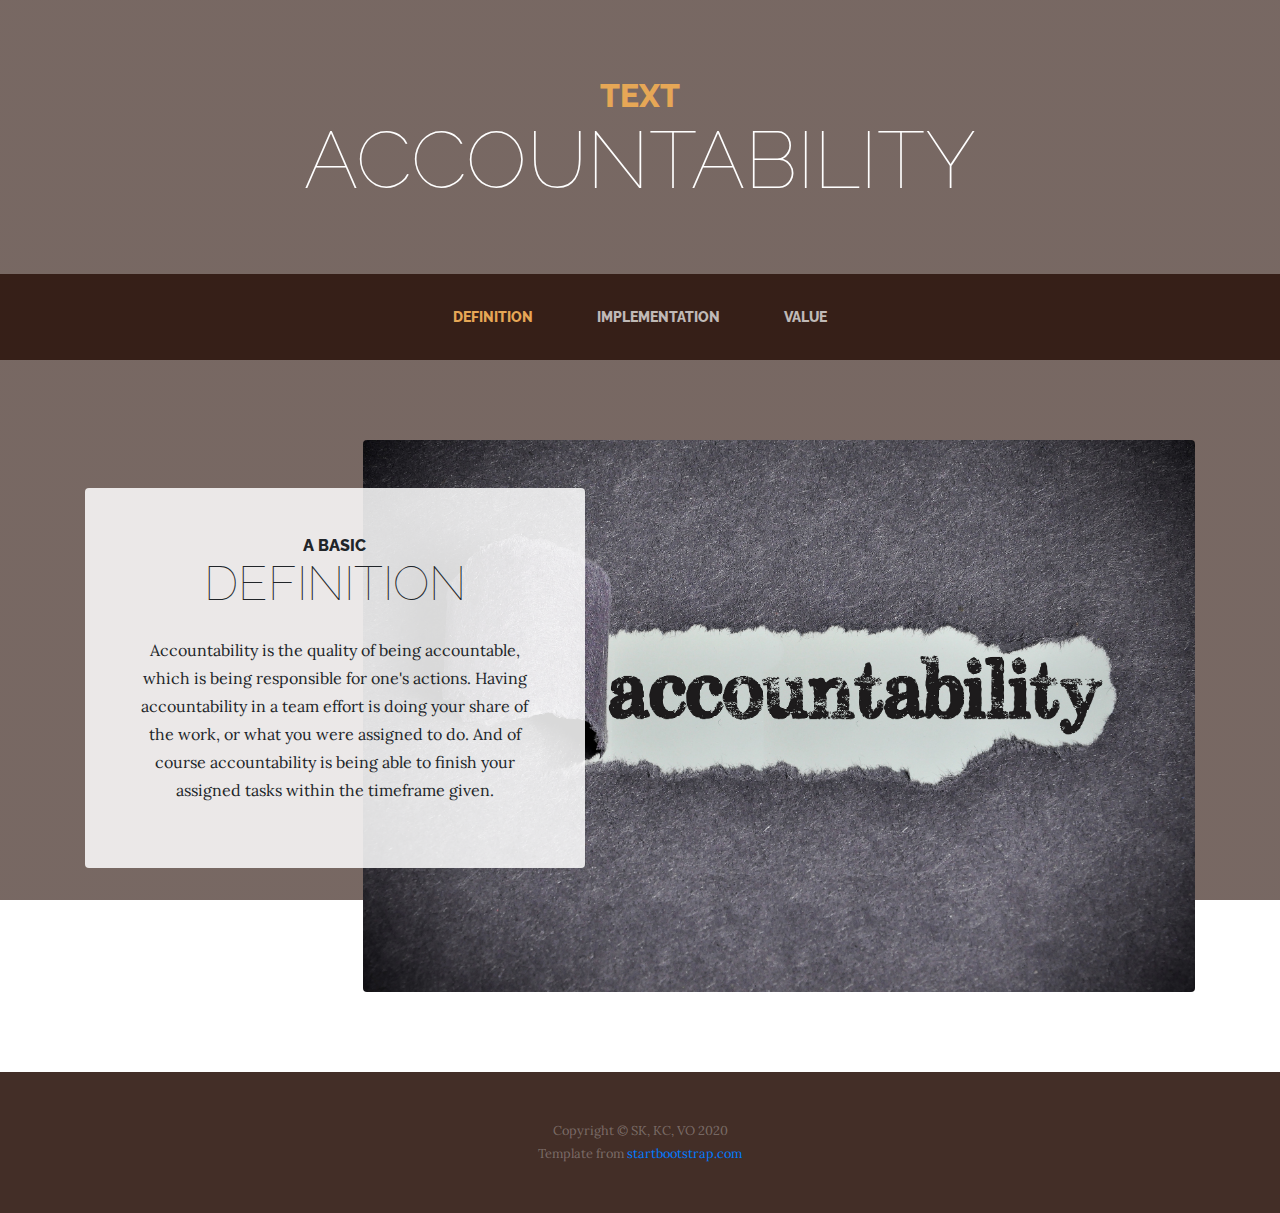
==== commit 5eb6328f: "Added CSS links and HTML suggestions" ====
--- a/selfOrganizingTeams/startbootstrap-business-casual-gh-pages/index.html
+++ b/selfOrganizingTeams/startbootstrap-business-casual-gh-pages/index.html
@@ -20,14 +20,14 @@
   <link href="https://fonts.googleapis.com/css?family=Lora:400,400i,700,700i" rel="stylesheet">
 
   <!-- Custom styles for this template -->
-  <link href="css/business-casual.css" rel="stylesheet">
+  <link href="css/business-casual.min.css" rel="stylesheet">
 
 </head>
 
 <body>
 
   <h1 class="site-heading text-center text-white d-none d-lg-block">
-    <span class="site-heading-upper text-primary mb-3">TEXT</span>
+    <span class="site-heading-upper text-primary mb-3">TEXT</span><!-- the basics of-->
     <span class="site-heading-lower">Accountability</span>
   </h1>
 
@@ -68,6 +68,7 @@
             <span class="section-heading-lower">Definition</span>
           </h2>
           <p class="mb-3">Accountability is the quality of being accountable, which is being responsible for one's actions. Having accountability in a team effort is doing your share of the work, or what you were assigned to do. And of course accountability is being able to finish your assigned tasks within the timeframe given.</p>
+         <!-- Accountability is the quality of being accountable, which means being responsible for one's actions. In a team, accountability means completing your part of the project or assignment. Accountability also relies on finishing your assigned tasks within the timeframe given. -->
           <!-- <div class="intro-button mx-auto">
             <a class="btn btn-primary btn-xl" href="#">Visit Us Today!</a>
           </div> -->
--- a/selfOrganizingTeams/startbootstrap-business-casual-gh-pages/css/business-casual.min.css
+++ b/selfOrganizingTeams/startbootstrap-business-casual-gh-pages/css/business-casual.min.css
@@ -0,0 +1,251 @@
+/*!
+ * Start Bootstrap - Business Casual v5.0.11 (https://startbootstrap.com/theme/business-casual)
+ * Copyright 2013-2020 Start Bootstrap
+ * Licensed under MIT (https://github.com/StartBootstrap/startbootstrap-business-casual/blob/master/LICENSE)
+ */
+
+body {
+    font-family: Lora;
+    background-image: linear-gradient(rgba(47, 23, 15, .65), rgba(47, 23, 15, .65)), url(../img/bg.jpg);
+    background-attachment: fixed;
+    background-position: center;
+    background-size: cover
+}
+
+h1, h2, h3, h4, h5, h6 {
+    font-family: Raleway
+}
+
+p {
+    line-height: 1.75
+}
+
+.text-faded {
+    color: rgba(255, 255, 255, .3)
+}
+
+.site-heading {
+    margin-top: 5rem;
+    margin-bottom: 5rem;
+    text-transform: uppercase;
+    line-height: 1;
+    font-family: Raleway
+}
+
+.site-heading .site-heading-upper {
+    display: block;
+    font-size: 2rem;
+    font-weight: 800
+}
+
+.site-heading .site-heading-lower {
+    font-size: 5rem;
+    font-weight: 100;
+    line-height: 4rem
+}
+
+.page-section {
+    margin-top: 5rem;
+    margin-bottom: 5rem
+}
+
+.section-heading {
+    text-transform: uppercase
+}
+
+.section-heading .section-heading-upper {
+    display: block;
+    font-size: 1rem;
+    font-weight: 800
+}
+
+.section-heading .section-heading-lower {
+    display: block;
+    font-size: 3rem;
+    font-weight: 100
+}
+
+.bg-faded {
+    background-color: rgba(255, 255, 255, .85)
+}
+
+#mainNav {
+    background-color: rgba(47, 23, 15, .9);
+    font-family: Raleway
+}
+
+#mainNav .navbar-brand {
+    color: #e6a756
+}
+
+#mainNav .navbar-nav .nav-item .nav-link {
+    color: rgba(255, 255, 255, .7);
+    font-weight: 800
+}
+
+#mainNav .navbar-nav .nav-item.active .nav-link {
+    color: #e6a756
+}
+
+@media (min-width:992px) {
+    #mainNav .navbar-nav .nav-item .nav-link {
+        font-size: .9rem
+    }
+    #mainNav .navbar-nav .nav-item .nav-link:hover {
+        color: rgba(255, 255, 255, .4)
+    }
+    #mainNav .navbar-nav .nav-item.active .nav-link:hover {
+        color: #e6a756
+    }
+}
+
+.btn-xl {
+    font-weight: 700;
+    font-size: .8rem;
+    padding-top: 1.5rem;
+    padding-bottom: 1.5rem;
+    padding-left: 2rem;
+    padding-right: 2rem
+}
+
+.intro {
+    position: relative
+}
+
+@media (min-width:992px) {
+    .intro .intro-img {
+        width: 75%;
+        float: right
+    }
+    .intro .intro-text {
+        left: 0;
+        width: 60%;
+        margin-top: 3rem;
+        position: absolute
+    }
+    .intro .intro-text .intro-button {
+        width: 100%;
+        left: 0;
+        position: absolute;
+        bottom: -2rem
+    }
+}
+
+@media (min-width:1200px) {
+    .intro .intro-text {
+        width: 45%
+    }
+}
+
+.cta {
+    padding-top: 5rem;
+    padding-bottom: 5rem;
+    background-color: rgba(230, 167, 86, .9)
+}
+
+.cta .cta-inner {
+    position: relative;
+    padding: 3rem;
+    margin: .5rem;
+    background-color: rgba(255, 255, 255, .85)
+}
+
+.cta .cta-inner:before {
+    border-radius: .5rem;
+    content: '';
+    position: absolute;
+    top: -.5rem;
+    bottom: -.5rem;
+    left: -.5rem;
+    right: -.5rem;
+    border: .25rem solid rgba(255, 255, 255, .85);
+    z-index: -1
+}
+
+@media (min-width:992px) {
+    .about-heading .about-heading-img {
+        position: relative;
+        z-index: 0
+    }
+    .about-heading .about-heading-content {
+        margin-top: -5rem;
+        position: relative;
+        z-index: 1
+    }
+}
+
+@media (min-width:992px) {
+    .product-item .product-item-title {
+        position: relative;
+        z-index: 1;
+        margin-bottom: -3rem
+    }
+    .product-item .product-item-img {
+        position: relative;
+        z-index: 0;
+        max-width: 60vw
+    }
+    .product-item .product-item-description {
+        position: relative;
+        z-index: 1;
+        margin-top: -3rem;
+        max-width: 50vw
+    }
+}
+
+.list-hours {
+    font-size: .9rem
+}
+
+.list-hours .list-hours-item {
+    border-bottom: 1px solid rgba(230, 167, 86, .5);
+    padding-bottom: .25rem;
+    margin-bottom: 1rem;
+    font-style: italic
+}
+
+.list-hours .list-hours-item.today {
+    font-weight: 700;
+    color: #e6a756
+}
+
+@media (min-width:992px) {
+    .list-hours {
+        width: 50%;
+        font-size: 1.1rem
+    }
+}
+
+.address strong {
+    font-size: 1.2rem
+}
+
+.footer {
+    background-color: rgba(47, 23, 15, .9)
+}
+
+.text-primary {
+    color: #e6a756!important
+}
+
+.bg-primary {
+    background-color: #e6a756!important
+}
+
+.btn {
+    box-shadow: 0 3px 3px 0 rgba(33, 37, 41, .1)
+}
+
+.btn-primary {
+    background-color: #e6a756;
+    border-color: #e6a756
+}
+
+.btn-primary:active, .btn-primary:focus, .btn-primary:hover {
+    background-color: #df902a;
+    border-color: #df902a
+}
+
+.font-weight-light {
+    font-weight: 100!important
+}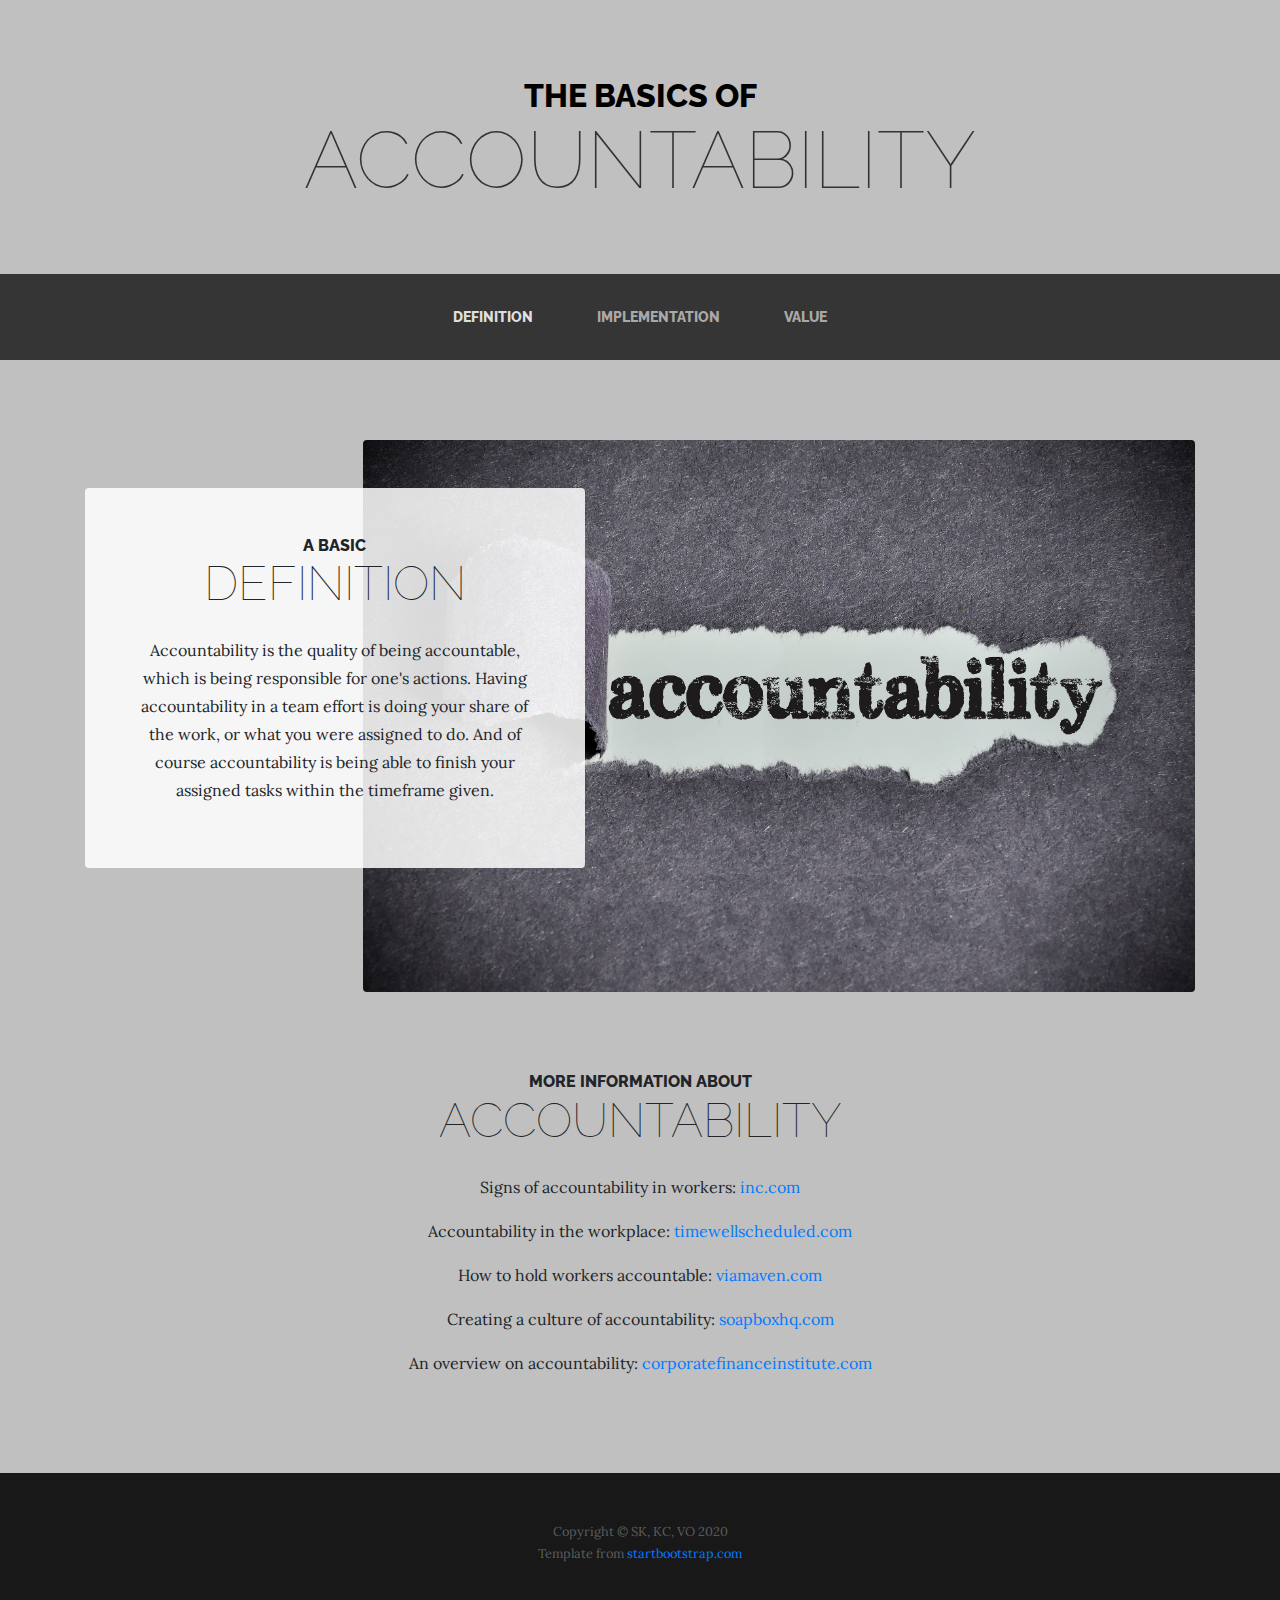
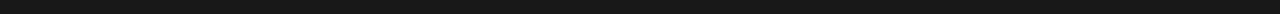
==== commit 7ff0bb23: "content change" ====
--- a/selfOrganizingTeams/startbootstrap-business-casual-gh-pages/index.html
+++ b/selfOrganizingTeams/startbootstrap-business-casual-gh-pages/index.html
@@ -27,7 +27,7 @@
 <body>
 
   <h1 class="site-heading text-center text-white d-none d-lg-block">
-    <span class="site-heading-upper text-primary mb-3">TEXT</span><!-- the basics of-->
+    <span class="site-heading-upper text-primary mb-3">The Basics Of</span>
     <span class="site-heading-lower">Accountability</span>
   </h1>
 
@@ -77,24 +77,25 @@
     </div>
   </section>
 
-  <!-- <section class="page-section cta">
+  <section class="page-section cta">
     <div class="container">
       <div class="row">
         <div class="col-xl-9 mx-auto">
           <div class="cta-inner text-center rounded">
             <h2 class="section-heading mb-4">
-              <span class="section-heading-upper">Our Promise</span>
-              <span class="section-heading-lower">To You</span>
+              <span class="section-heading-upper">More Information About</span>
+              <span class="section-heading-lower">Accountability</span>
             </h2>
-            <p class="mb-0">When you walk into our shop to start your day, we are dedicated to providing you with
-              friendly service, a welcoming atmosphere, and above all else, excellent products made with the highest
-              quality ingredients. If you are not satisfied, please let us know and we will do whatever we can to make
-              things right!</p>
+              <p>Signs of accountability in workers: <a href="https://www.inc.com/kevin-daum/8-habits-of-highly-accountable-people.html" target="new">inc.com</a></p>
+              <p>Accountability in the workplace: <a href="https://timewellscheduled.com/employee-accountability-in-the-workplace/" target="new">timewellscheduled.com</a></p>
+              <p>How to hold workers accountable: <a href="https://www.viamaven.com/blog/accountability-workplace-examples" target="new">viamaven.com</a></p>
+              <p>Creating a culture of accountability: <a href="https://soapboxhq.com/blog/management-skills/create-culture-accountability-workplace" target="new">soapboxhq.com</a></p>
+              <p>An overview on accountability: <a href="https://corporatefinanceinstitute.com/resources/careers/soft-skills/accountability/" target="new">corporatefinanceinstitute.com</a></p>
           </div>
         </div>
       </div>
     </div>
-  </section> -->
+  </section>
 
   <footer class="footer text-faded text-center py-5">
     <div class="container">
--- a/selfOrganizingTeams/startbootstrap-business-casual-gh-pages/css/business-casual.min.css
+++ b/selfOrganizingTeams/startbootstrap-business-casual-gh-pages/css/business-casual.min.css
@@ -6,96 +6,111 @@
 
 body {
     font-family: Lora;
-    background-image: linear-gradient(rgba(47, 23, 15, .65), rgba(47, 23, 15, .65)), url(../img/bg.jpg);
+
+    background-color: rgb(192, 192, 192);
+
     background-attachment: fixed;
     background-position: center;
-    background-size: cover
+    background-size: cover;
 }
 
 h1, h2, h3, h4, h5, h6 {
-    font-family: Raleway
+    font-family: Raleway;
 }
 
 p {
-    line-height: 1.75
+    line-height: 1.75;
 }
 
 .text-faded {
-    color: rgba(255, 255, 255, .3)
-}
-
+    color: rgba(255, 255, 255, .3);
+}
+
+/* header */
 .site-heading {
     margin-top: 5rem;
     margin-bottom: 5rem;
     text-transform: uppercase;
     line-height: 1;
-    font-family: Raleway
-}
-
+    font-family: Raleway;
+}
+
+/* header top line */
 .site-heading .site-heading-upper {
     display: block;
     font-size: 2rem;
-    font-weight: 800
-}
-
+    font-weight: 800;
+}
+
+/* header bottom line */
 .site-heading .site-heading-lower {
     font-size: 5rem;
     font-weight: 100;
-    line-height: 4rem
-}
-
+    line-height: 4rem;
+    color: rgb(51, 51, 51);
+}
+
+/* page content container */
 .page-section {
     margin-top: 5rem;
-    margin-bottom: 5rem
-}
-
+    margin-bottom: 5rem;
+}
+
+/* content header */
 .section-heading {
-    text-transform: uppercase
-}
-
+    text-transform: uppercase;
+}
+
+/* content header top line */
 .section-heading .section-heading-upper {
     display: block;
     font-size: 1rem;
-    font-weight: 800
-}
-
+    font-weight: 800;
+}
+
+/* content header bottom line */
 .section-heading .section-heading-lower {
     display: block;
     font-size: 3rem;
-    font-weight: 100
+    font-weight: 100;
 }
 
 .bg-faded {
-    background-color: rgba(255, 255, 255, .85)
-}
-
+    background-color: rgba(255, 255, 255, .85);
+}
+
+/* navbar */
 #mainNav {
-    background-color: rgba(47, 23, 15, .9);
-    font-family: Raleway
-}
-
+    background-color: rgba(24, 24, 24, 0.829);
+    font-family: Raleway;
+}
+
+/* nav items */
 #mainNav .navbar-brand {
-    color: #e6a756
-}
-
+    color: rgb(182, 182, 182);
+}
+
+/* nonactive nav items */
 #mainNav .navbar-nav .nav-item .nav-link {
-    color: rgba(255, 255, 255, .7);
-    font-weight: 800
-}
-
+    color: rgba(224, 223, 223, 0.7);
+    font-weight: 800;
+}
+
+/* active nav items */
 #mainNav .navbar-nav .nav-item.active .nav-link {
-    color: #e6a756
-}
-
+    color: rgba(255, 255, 255, 0.856);
+}
+
+/* Laptop media query */
 @media (min-width:992px) {
     #mainNav .navbar-nav .nav-item .nav-link {
-        font-size: .9rem
+        font-size: .9rem;
     }
     #mainNav .navbar-nav .nav-item .nav-link:hover {
-        color: rgba(255, 255, 255, .4)
+        color: rgba(255, 255, 255, .4);
     }
     #mainNav .navbar-nav .nav-item.active .nav-link:hover {
-        color: #e6a756
+        color: rgba(255, 255, 255, 0.856);
     }
 }
 
@@ -105,49 +120,72 @@
     padding-top: 1.5rem;
     padding-bottom: 1.5rem;
     padding-left: 2rem;
-    padding-right: 2rem
+    padding-right: 2rem;
 }
 
 .intro {
-    position: relative
-}
-
+    position: relative;
+}
+/* Phone media query */
+@media (max-width:767px){
+    .section-heading .section-heading-lower {
+        display: block;
+        font-size: 0.75em;
+        font-weight: 100;
+    } 
+    .bg-faded {
+        background-color: rgba(255, 255, 255, .85);
+        display: block;
+        margin-left: auto;
+        margin-right: auto;
+    }
+}
+/* Tablet media query */
+@media (min-width:768px) and (max-width:991px){
+    .section-heading .section-heading-lower {
+        display: block;
+        font-size: 1.2em;
+        font-weight: 100;
+    } 
+}
+
+/* Laptop media query */
 @media (min-width:992px) {
     .intro .intro-img {
         width: 75%;
-        float: right
+        float: right;
     }
     .intro .intro-text {
         left: 0;
         width: 60%;
         margin-top: 3rem;
-        position: absolute
+        position: absolute;
     }
     .intro .intro-text .intro-button {
         width: 100%;
         left: 0;
         position: absolute;
-        bottom: -2rem
-    }
-}
-
+        bottom: -2rem;
+    }
+}
+/* Widescreen/Monitor media query */
 @media (min-width:1200px) {
     .intro .intro-text {
-        width: 45%
-    }
-}
-
-.cta {
+        width: 45%;
+    }
+}
+
+/* .cta {
     padding-top: 5rem;
     padding-bottom: 5rem;
-    background-color: rgba(230, 167, 86, .9)
+    background-color: rgba(230, 167, 86, .9);
 }
 
 .cta .cta-inner {
     position: relative;
     padding: 3rem;
     margin: .5rem;
-    background-color: rgba(255, 255, 255, .85)
+    background-color: rgba(255, 255, 255, .85);
 }
 
 .cta .cta-inner:before {
@@ -159,93 +197,98 @@
     left: -.5rem;
     right: -.5rem;
     border: .25rem solid rgba(255, 255, 255, .85);
-    z-index: -1
-}
-
+    z-index: -1;
+} */
+
+/* Laptop media query */
 @media (min-width:992px) {
     .about-heading .about-heading-img {
         position: relative;
-        z-index: 0
+        z-index: 0;
     }
     .about-heading .about-heading-content {
         margin-top: -5rem;
         position: relative;
-        z-index: 1
-    }
-}
-
+        z-index: 1;
+    }
+}
+
+/* Laptop media query */
 @media (min-width:992px) {
     .product-item .product-item-title {
         position: relative;
         z-index: 1;
-        margin-bottom: -3rem
+        margin-bottom: -3rem;
     }
     .product-item .product-item-img {
         position: relative;
         z-index: 0;
-        max-width: 60vw
+        max-width: 60vw;
     }
     .product-item .product-item-description {
         position: relative;
         z-index: 1;
         margin-top: -3rem;
-        max-width: 50vw
+        max-width: 50vw;
     }
 }
 
 .list-hours {
-    font-size: .9rem
+    font-size: .9rem;
 }
 
 .list-hours .list-hours-item {
     border-bottom: 1px solid rgba(230, 167, 86, .5);
     padding-bottom: .25rem;
     margin-bottom: 1rem;
-    font-style: italic
+    font-style: italic;
 }
 
 .list-hours .list-hours-item.today {
     font-weight: 700;
-    color: #e6a756
-}
-
+    color: #e6a756;
+}
+/* Laptop media query */
 @media (min-width:992px) {
     .list-hours {
         width: 50%;
-        font-size: 1.1rem
+        font-size: 1.1rem;
     }
 }
 
 .address strong {
-    font-size: 1.2rem
-}
-
+    font-size: 1.2rem;
+}
+
+/* footer */
 .footer {
-    background-color: rgba(47, 23, 15, .9)
-}
-
+    background-color: rgb(24, 24, 24);
+}
+
+/* header upper primary color */
 .text-primary {
-    color: #e6a756!important
-}
-
+    color: black!important;
+}
+
+/* unused at the moment
 .bg-primary {
-    background-color: #e6a756!important
-}
+    background-color: #e6a756!important;
+} */
 
 .btn {
-    box-shadow: 0 3px 3px 0 rgba(33, 37, 41, .1)
+    box-shadow: 0 3px 3px 0 rgba(33, 37, 41, .1);
 }
 
 .btn-primary {
     background-color: #e6a756;
-    border-color: #e6a756
+    border-color: #e6a756;
 }
 
 .btn-primary:active, .btn-primary:focus, .btn-primary:hover {
     background-color: #df902a;
-    border-color: #df902a
+    border-color: #df902a;
 }
 
 .font-weight-light {
-    font-weight: 100!important
+    font-weight: 100!important;
 }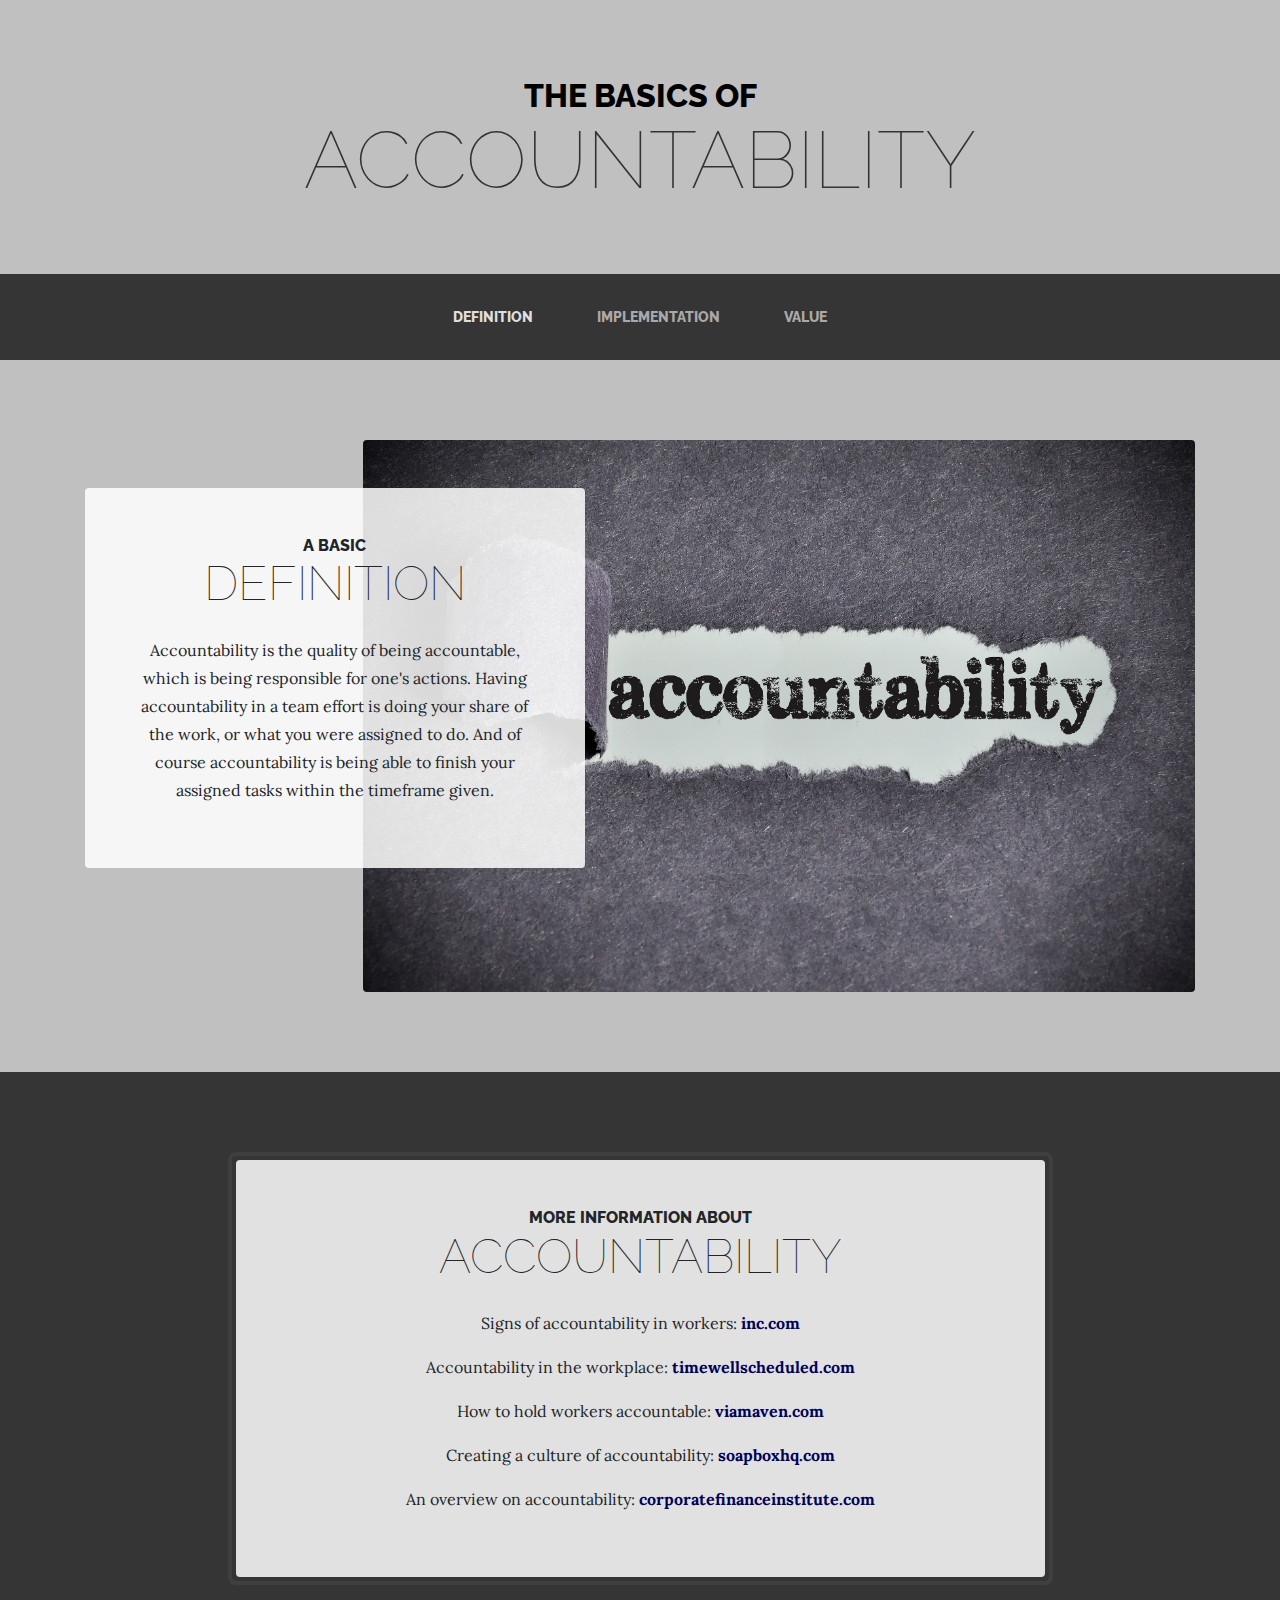
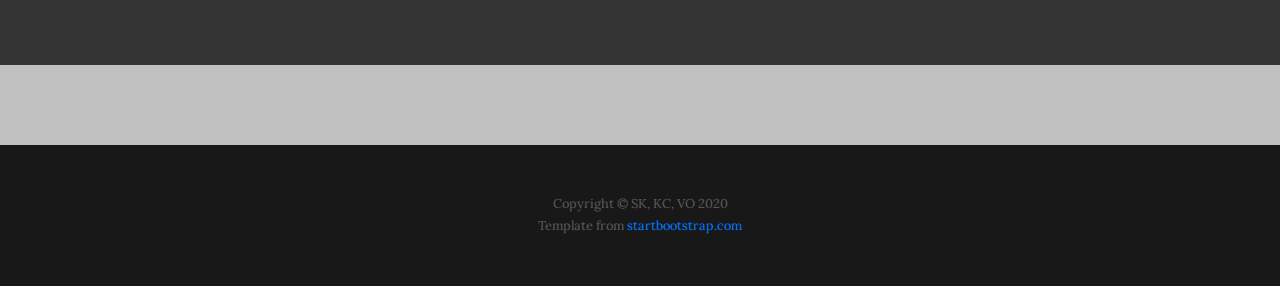
==== commit d801d0ba: "New CSS, and HTML changes" ====
--- a/selfOrganizingTeams/startbootstrap-business-casual-gh-pages/index.html
+++ b/selfOrganizingTeams/startbootstrap-business-casual-gh-pages/index.html
@@ -86,11 +86,11 @@
               <span class="section-heading-upper">More Information About</span>
               <span class="section-heading-lower">Accountability</span>
             </h2>
-              <p>Signs of accountability in workers: <a href="https://www.inc.com/kevin-daum/8-habits-of-highly-accountable-people.html" target="new">inc.com</a></p>
-              <p>Accountability in the workplace: <a href="https://timewellscheduled.com/employee-accountability-in-the-workplace/" target="new">timewellscheduled.com</a></p>
-              <p>How to hold workers accountable: <a href="https://www.viamaven.com/blog/accountability-workplace-examples" target="new">viamaven.com</a></p>
-              <p>Creating a culture of accountability: <a href="https://soapboxhq.com/blog/management-skills/create-culture-accountability-workplace" target="new">soapboxhq.com</a></p>
-              <p>An overview on accountability: <a href="https://corporatefinanceinstitute.com/resources/careers/soft-skills/accountability/" target="new">corporatefinanceinstitute.com</a></p>
+              <p>Signs of accountability in workers: <span class="bold"><br class="mobileOnly"><a class="infoLinks" href="https://www.inc.com/kevin-daum/8-habits-of-highly-accountable-people.html" target="new">inc.com</a></span></p>
+              <p>Accountability in the workplace: <span class="bold"><br class="mobileOnly"><a class="infoLinks" href="https://timewellscheduled.com/employee-accountability-in-the-workplace/" target="new1">timewellscheduled.com</a></span></p>
+              <p>How to hold workers accountable: <span class="bold"><br class="mobileOnly"><a class="infoLinks" href="https://www.viamaven.com/blog/accountability-workplace-examples" target="new2">viamaven.com</a></span></p>
+              <p>Creating a culture of accountability: <span class="bold"><br class="mobileOnly"><a class="infoLinks" href="https://soapboxhq.com/blog/management-skills/create-culture-accountability-workplace" target="new3">soapboxhq.com</a></span></p>
+              <p>An overview on accountability: <span class="bold"><br class="mobileOnly"><a class="infoLinks" href="https://corporatefinanceinstitute.com/resources/careers/soft-skills/accountability/" target="new4">corporatefinanceinstitute.com</a></span></p>
           </div>
         </div>
       </div>
--- a/selfOrganizingTeams/startbootstrap-business-casual-gh-pages/css/business-casual.min.css
+++ b/selfOrganizingTeams/startbootstrap-business-casual-gh-pages/css/business-casual.min.css
@@ -139,6 +139,10 @@
         margin-left: auto;
         margin-right: auto;
     }
+    .bold{
+        font-weight: bold;
+        font-size: 0.75em;
+    }
 }
 /* Tablet media query */
 @media (min-width:768px) and (max-width:991px){
@@ -147,6 +151,10 @@
         font-size: 1.2em;
         font-weight: 100;
     } 
+    .mobileOnly{
+        visibility: hidden;
+        display: none;
+    }
 }
 
 /* Laptop media query */
@@ -175,10 +183,10 @@
     }
 }
 
-/* .cta {
+.cta {
     padding-top: 5rem;
     padding-bottom: 5rem;
-    background-color: rgba(230, 167, 86, .9);
+    background-color: rgba(24, 24, 24, 0.829);
 }
 
 .cta .cta-inner {
@@ -198,7 +206,13 @@
     right: -.5rem;
     border: .25rem solid rgba(255, 255, 255, .85);
     z-index: -1;
-} */
+}
+.infoLinks{
+    color: rgb(0, 0, 88);
+}
+.bold{
+    font-weight: bold;
+}
 
 /* Laptop media query */
 @media (min-width:992px) {
@@ -210,6 +224,10 @@
         margin-top: -5rem;
         position: relative;
         z-index: 1;
+    }
+    .mobileOnly{
+        visibility: hidden;
+        display: none;
     }
 }
 
